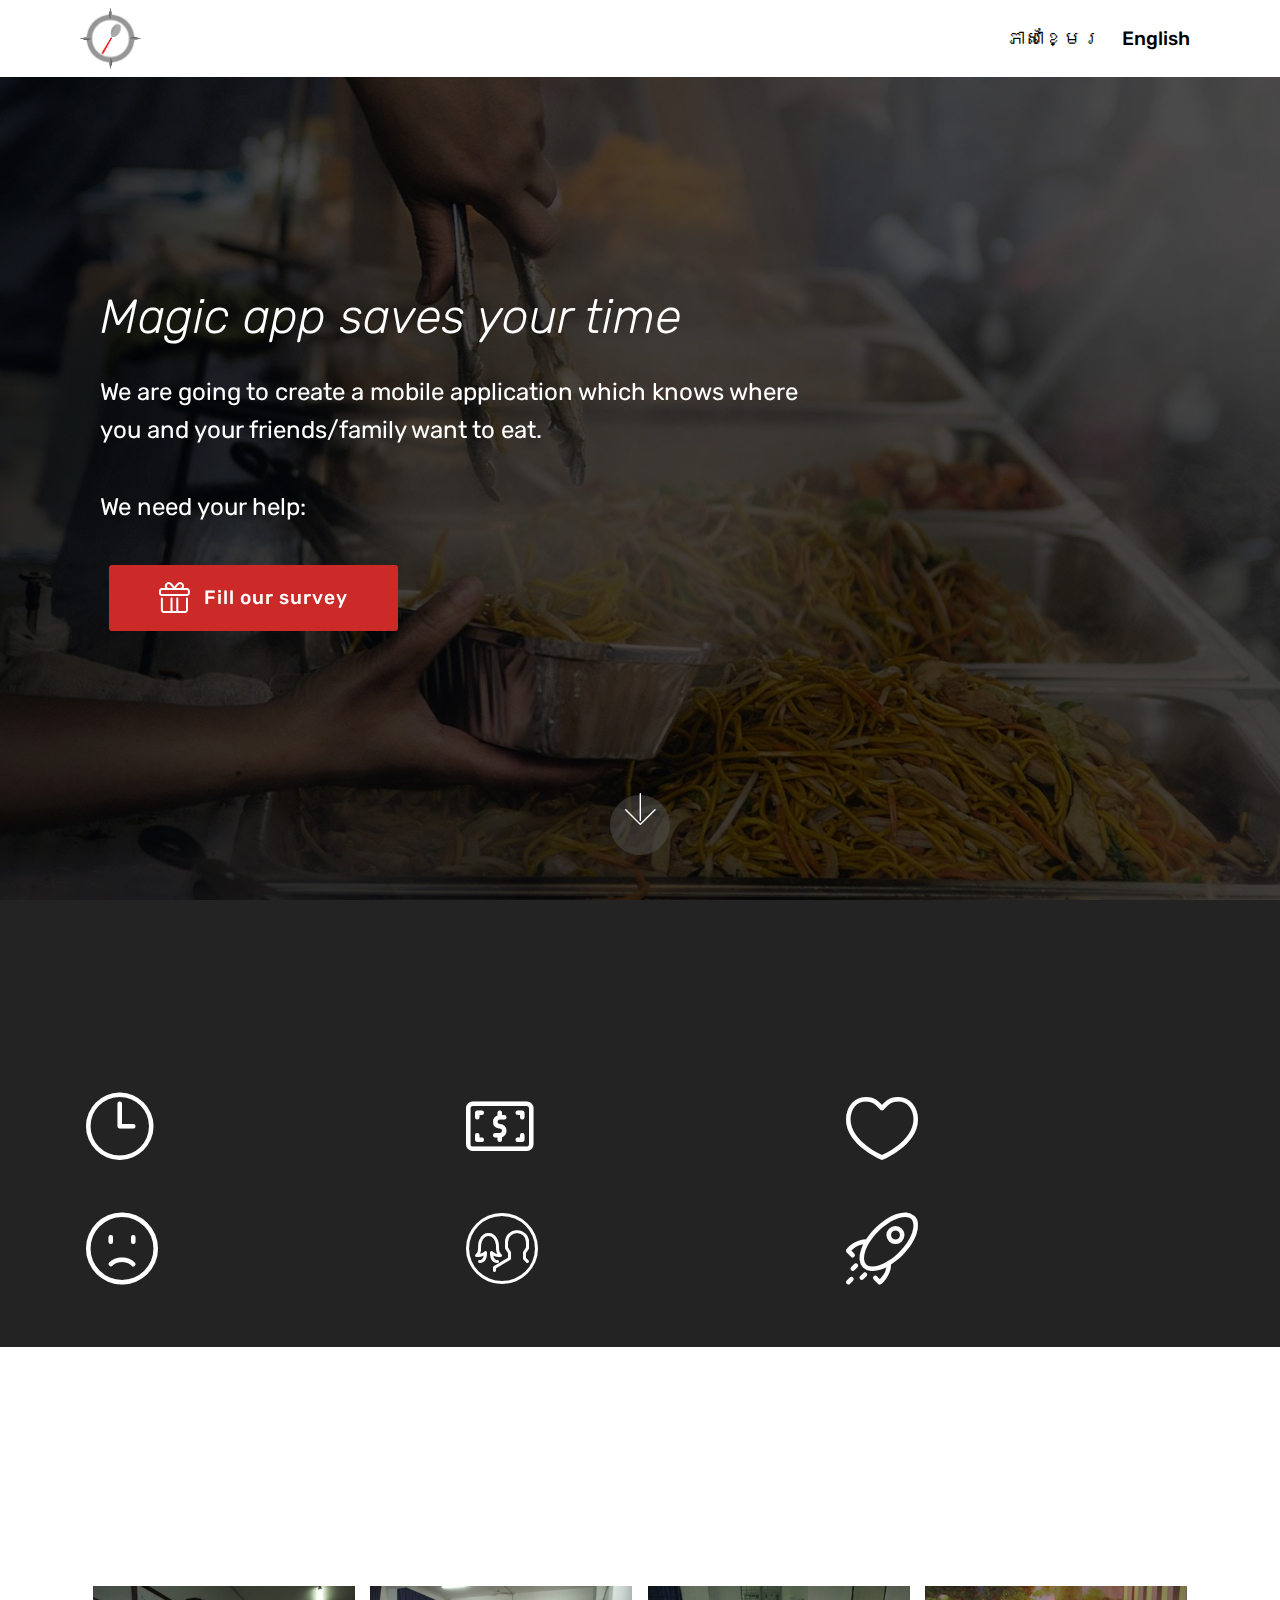
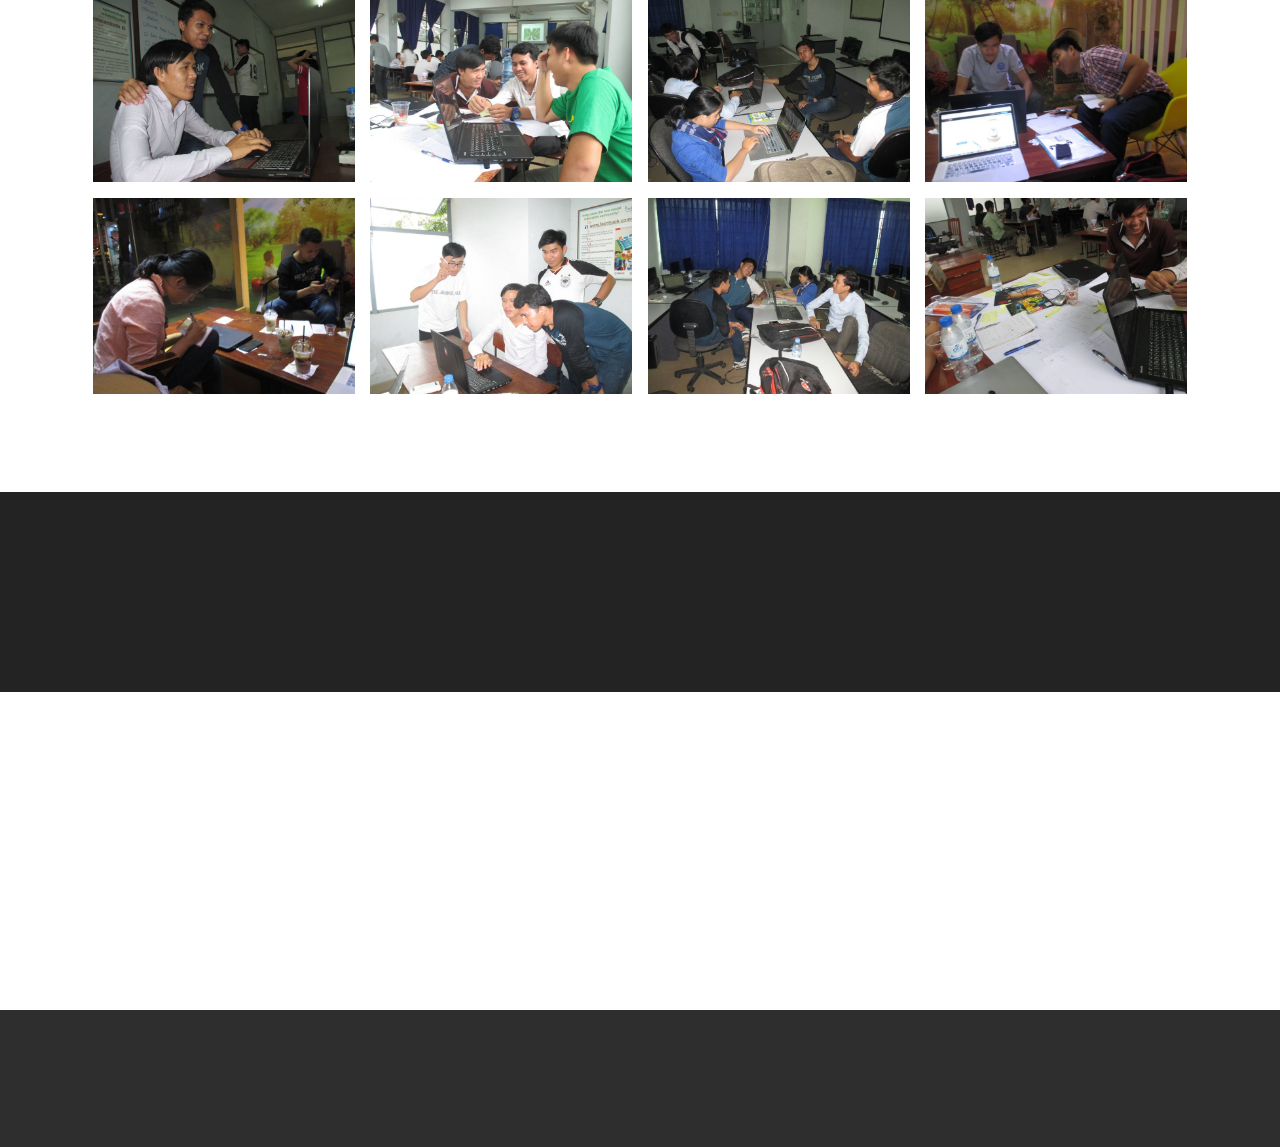
==== indexen.html @ f940e4ff "initial commit" ====
<!DOCTYPE html>
<html>
<head>
  <!-- Site made with Mobirise Website Builder v4.3.2, https://mobirise.com -->
  <meta charset="UTF-8">
  <meta http-equiv="X-UA-Compatible" content="IE=edge">
  <meta name="generator" content="Mobirise v4.3.2, mobirise.com">
  <meta name="viewport" content="width=device-width, initial-scale=1">
  <link rel="shortcut icon" href="assets/images/untitled-100x100.png" type="image/x-icon">
  <meta name="description" content="">
  <title>Food Compass/en</title>
  <link rel="stylesheet" href="assets/web/assets/mobirise-icons-bold/mobirise-icons-bold.css">
  <link rel="stylesheet" href="assets/web/assets/mobirise-icons/mobirise-icons.css">
  <link rel="stylesheet" href="assets/tether/tether.min.css">
  <link rel="stylesheet" href="assets/bootstrap/css/bootstrap.min.css">
  <link rel="stylesheet" href="assets/bootstrap/css/bootstrap-grid.min.css">
  <link rel="stylesheet" href="assets/bootstrap/css/bootstrap-reboot.min.css">
  <link rel="stylesheet" href="assets/dropdown/css/style.css">
  <link rel="stylesheet" href="assets/animate.css/animate.min.css">
  <link rel="stylesheet" href="assets/socicon/css/styles.css">
  <link rel="stylesheet" href="assets/theme/css/style.css">
  <link rel="stylesheet" href="assets/mobirise-gallery/style.css">
  <link rel="stylesheet" href="assets/mobirise/css/mbr-additional.css" type="text/css">
  
  
  
</head>
<body>
<section class="menu cid-qBIYB5HVua" once="menu" id="menu2-s" data-rv-view="930">

    

    <nav class="navbar navbar-expand beta-menu navbar-dropdown align-items-center navbar-toggleable-sm">
        <button class="navbar-toggler navbar-toggler-right" type="button" data-toggle="collapse" data-target="#navbarSupportedContent" aria-controls="navbarSupportedContent" aria-expanded="false" aria-label="Toggle navigation">
            <div class="hamburger">
                <span></span>
                <span></span>
                <span></span>
                <span></span>
            </div>
        </button>
        <div class="menu-logo">
            <div class="navbar-brand">
                <span class="navbar-logo">
                    <a href="https://thyrithsor.github.io/foodcompass">
                        <img src="assets/images/logo-1000x1000.png" alt="Food Compass" title="Food Compass" media-simple="true" style="height: 3.8rem;">
                    </a>
                </span>
                
            </div>
        </div>
        <div class="collapse navbar-collapse" id="navbarSupportedContent">
            <ul class="navbar-nav nav-dropdown nav-right" data-app-modern-menu="true"><li class="nav-item">
                    <a class="nav-link link text-black display-4" href="index.html">ភាសាខ្មែរ</a>
                </li><li class="nav-item"><a class="nav-link link text-black display-4" href="indexen.html">English</a></li></ul>
            
        </div>
    </nav>
</section>

<section class="engine"><a href="https://mobirise.co/a">website builder</a></section><section class="header9 cid-qBHKgTJn7J mbr-fullscreen mbr-parallax-background" id="header9-1" data-rv-view="932">

    

    <div class="mbr-overlay" style="opacity: 0.7; background-color: rgb(0, 0, 0);">
    </div>

    <div class="container">
        <div class="media-container-column mbr-white col-md-8">
            <h1 class="mbr-section-title align-left mbr-bold pb-3 mbr-fonts-style display-1"></h1>
            <h3 class="mbr-section-subtitle align-left mbr-light pb-3 mbr-fonts-style display-2">
                Magic app saves your time</h3>
            <p class="mbr-text align-left pb-3 mbr-fonts-style display-5">We are going to create a mobile application which knows where you and your friends/family want to eat.<br><br>We need your help:</p>
            <div class="mbr-section-btn align-left"><a class="btn btn-md btn-secondary display-4" href="https://mobirise.com"><span class="mbrib-gift mbr-iconfont mbr-iconfont-btn"></span>Fill our survey</a></div>
        </div>
    </div>

    <div class="mbr-arrow hidden-sm-down" aria-hidden="true">
        <a href="#next">
            <i class="mbri-down mbr-iconfont"></i>
        </a>
    </div>
</section>

<section class="mbr-section content4 cid-qBIAZUFEey" id="content4-m" data-rv-view="935">

    

    <div class="container">
        <div class="media-container-row">
            <div class="title col-12 col-md-8">
                <h2 class="align-center pb-3 mbr-fonts-style display-2">
                    Who is it for?</h2>
                <h3 class="mbr-section-subtitle align-center mbr-light mbr-fonts-style display-5"></h3>
                
            </div>
        </div>
    </div>
</section>

<section class="features10 cid-qBIyPiliEr" id="features10-j" data-rv-view="937">

    

    
    <div class="container">
        <div class="row justify-content-center">
            <div class="card p-3 col-12 col-md-6 col-lg-4">
                <div class="media mb-3">
                    <div class="card-img align-self-center d-flex">
                        <span class="mbr-iconfont mbrib-clock" style="color: rgb(255, 255, 255);" media-simple="true"></span>
                    </div>
                    <h4 class="card-title media-body py-3 mbr-fonts-style display-7">Long time decision for eating</h4>
                </div>
                <div class="card-box">
                    
                </div>
            </div>

            <div class="card p-3 col-12 col-md-6 col-lg-4">
                <div class="media mb-3">
                    <div class="card-img align-self-center d-flex">
                        <span class="mbr-iconfont mbrib-cash" style="color: rgb(255, 255, 255);" media-simple="true"></span>
                    </div>
                    <h4 class="card-title media-body py-3 mbr-fonts-style display-7">Limited money for eating</h4>
                </div>
                <div class="card-box">
                    
                </div>
            </div>

            <div class="card p-3 col-12 col-md-6 col-lg-4">
                <div class="media mb-3">
                    <div class="card-img align-self-center d-flex">
                        <span class="mbr-iconfont mbrib-hearth" style="color: rgb(255, 255, 255);" media-simple="true"></span>
                    </div>
                    <h4 class="card-title media-body py-3 mbr-fonts-style display-7">Loves trying new food</h4>
                </div>
                <div class="card-box">
                    
                </div>
            </div>

            
        </div>
    </div>
</section>

<section class="features10 cid-qBIza59cbl" id="features10-l" data-rv-view="940">

    

    
    <div class="container">
        <div class="row justify-content-center">
            <div class="card p-3 col-12 col-md-6 col-lg-4">
                <div class="media mb-3">
                    <div class="card-img align-self-center d-flex">
                        <span class="mbr-iconfont mbrib-sad-face" style="color: rgb(255, 255, 255);" media-simple="true"></span>
                    </div>
                    <h4 class="card-title media-body py-3 mbr-fonts-style display-7">Allergic to some food</h4>
                </div>
                <div class="card-box">
                    
                </div>
            </div>

            <div class="card p-3 col-12 col-md-6 col-lg-4">
                <div class="media mb-3">
                    <div class="card-img align-self-center d-flex">
                        <span class="mbr-iconfont mbri-users" style="color: rgb(255, 255, 255);" media-simple="true"></span>
                    </div>
                    <h4 class="card-title media-body py-3 mbr-fonts-style display-7">
                        Willing to contribute to society</h4>
                </div>
                <div class="card-box">
                    
                </div>
            </div>

            <div class="card p-3 col-12 col-md-6 col-lg-4">
                <div class="media mb-3">
                    <div class="card-img align-self-center d-flex">
                        <span class="mbr-iconfont mbrib-rocket" style="color: rgb(255, 255, 255);" media-simple="true"></span>
                    </div>
                    <h4 class="card-title media-body py-3 mbr-fonts-style display-7">Has more purposes</h4>
                </div>
                <div class="card-box">
                    
                </div>
            </div>

            
        </div>
    </div>
</section>

<section class="mbr-section content4 cid-qBIBSlefHM" id="content4-n" data-rv-view="943">

    

    <div class="container">
        <div class="media-container-row">
            <div class="title col-12 col-md-8">
                <h2 class="align-center pb-3 mbr-fonts-style display-2">
                    Our activities</h2>
                <h3 class="mbr-section-subtitle align-center mbr-light mbr-fonts-style display-5">We are working hard to develop this project.</h3>
                
            </div>
        </div>
    </div>
</section>

<section class="mbr-gallery mbr-slider-carousel cid-qBIjQQuGYw" id="gallery1-3" data-rv-view="945">

    

    <div class="container">
        <div><!-- Filter --><!-- Gallery --><div class="mbr-gallery-row"><div class="mbr-gallery-layout-default"><div><div><div class="mbr-gallery-item mbr-gallery-item--p1" data-video-url="false" data-tags="Awesome"><div href="#lb-gallery1-3" data-slide-to="0" data-toggle="modal"><img src="assets/images/img-2441-2000x1500-800x600.jpg" alt=""><span class="icon-focus"></span></div></div><div class="mbr-gallery-item mbr-gallery-item--p1" data-video-url="false" data-tags="Responsive"><div href="#lb-gallery1-3" data-slide-to="1" data-toggle="modal"><img src="assets/images/img-2468-2000x1500-800x600.jpg" alt=""><span class="icon-focus"></span></div></div><div class="mbr-gallery-item mbr-gallery-item--p1" data-video-url="false" data-tags="Creative"><div href="#lb-gallery1-3" data-slide-to="2" data-toggle="modal"><img src="assets/images/img-2498-2000x1500-800x600.jpg" alt=""><span class="icon-focus"></span></div></div><div class="mbr-gallery-item mbr-gallery-item--p1" data-video-url="false" data-tags="Animated"><div href="#lb-gallery1-3" data-slide-to="3" data-toggle="modal"><img src="assets/images/img-2513-2000x1500-800x600.jpg" alt=""><span class="icon-focus"></span></div></div><div class="mbr-gallery-item mbr-gallery-item--p1" data-video-url="false" data-tags="Awesome"><div href="#lb-gallery1-3" data-slide-to="4" data-toggle="modal"><img src="assets/images/img-2511-2000x1500-800x600.jpg" alt=""><span class="icon-focus"></span></div></div><div class="mbr-gallery-item mbr-gallery-item--p1" data-video-url="false" data-tags="Awesome"><div href="#lb-gallery1-3" data-slide-to="5" data-toggle="modal"><img src="assets/images/img-2449-2000x1500-800x600.jpg" alt=""><span class="icon-focus"></span></div></div><div class="mbr-gallery-item mbr-gallery-item--p1" data-video-url="false" data-tags="Responsive"><div href="#lb-gallery1-3" data-slide-to="6" data-toggle="modal"><img src="assets/images/img-2499-2000x1500-800x600.jpg" alt=""><span class="icon-focus"></span></div></div><div class="mbr-gallery-item mbr-gallery-item--p1" data-video-url="false" data-tags="Animated"><div href="#lb-gallery1-3" data-slide-to="7" data-toggle="modal"><img src="assets/images/img-2470-2000x1500-800x600.jpg" alt=""><span class="icon-focus"></span></div></div></div></div><div class="clearfix"></div></div></div><!-- Lightbox --><div data-app-prevent-settings="" class="mbr-slider modal fade carousel slide" tabindex="-1" data-keyboard="true" data-interval="false" id="lb-gallery1-3"><div class="modal-dialog"><div class="modal-content"><div class="modal-body"><div class="carousel-inner"><div class="carousel-item"><img src="assets/images/img-2441-2000x1500.jpg" alt=""></div><div class="carousel-item"><img src="assets/images/img-2468-2000x1500.jpg" alt=""></div><div class="carousel-item"><img src="assets/images/img-2498-2000x1500.jpg" alt=""></div><div class="carousel-item"><img src="assets/images/img-2513-2000x1500.jpg" alt=""></div><div class="carousel-item"><img src="assets/images/img-2511-2000x1500.jpg" alt=""></div><div class="carousel-item"><img src="assets/images/img-2449-2000x1500.jpg" alt=""></div><div class="carousel-item"><img src="assets/images/img-2499-2000x1500.jpg" alt=""></div><div class="carousel-item active"><img src="assets/images/img-2470-2000x1500.jpg" alt=""></div></div><a class="carousel-control carousel-control-prev" role="button" data-slide="prev" href="#lb-gallery1-3"><span class="mbri-left mbr-iconfont" aria-hidden="true"></span><span class="sr-only">Previous</span></a><a class="carousel-control carousel-control-next" role="button" data-slide="next" href="#lb-gallery1-3"><span class="mbri-right mbr-iconfont" aria-hidden="true"></span><span class="sr-only">Next</span></a><a class="close" href="#" role="button" data-dismiss="modal"><span class="sr-only">Close</span></a></div></div></div></div></div>
    </div>

</section>

<section class="mbr-section content8 cid-qBICW6HotH" id="content8-o" data-rv-view="980">

    

    <div class="container">
        <div class="media-container-row title">
            <div class="col-12 col-md-8">
                <div class="mbr-section-btn align-center"><a class="btn btn-secondary display-4" href="https://mobirise.com"><span class="mbrib-gift mbr-iconfont mbr-iconfont-btn"></span>Fill our survey</a></div>
            </div>
        </div>
    </div>
</section>

<section class="cid-qBIkd5uC1O" id="social-buttons3-5" data-rv-view="981">
    
    

    

    <div class="container">
        <div class="media-container-row">
            <div class="col-md-8 align-center">
                <h2 class="pb-3 mbr-section-title mbr-fonts-style display-2">
                    SHARE THIS PAGE!
                </h2>
                <div>
                    <div class="mbr-social-likes">
                        <span class="btn btn-social socicon-bg-facebook facebook mx-2" title="Share link on Facebook">
                            <i class="socicon socicon-facebook"></i>
                        </span>
                        <span class="btn btn-social twitter socicon-bg-twitter mx-2" title="Share link on Twitter">
                            <i class="socicon socicon-twitter"></i>
                        </span>
                        <span class="btn btn-social plusone socicon-bg-googleplus mx-2" title="Share link on Google+">
                            <i class="socicon socicon-googleplus"></i>
                        </span>
                        
                        
                        <span class="btn btn-social pinterest socicon-bg-pinterest mx-2" title="Share link on Pinterest">
                            <i class="socicon socicon-pinterest"></i>
                        </span>
                        
                    </div>
                </div>
            </div>
        </div>
    </div>
</section>

<section once="" class="cid-qBIDW0Dniy" id="footer6-r" data-rv-view="984">

    

    

    <div class="container">
        <div class="media-container-row align-center mbr-white">
            <div class="col-12">
                <p class="mbr-text mb-0 mbr-fonts-style display-7"><strong>
                    ទំនាក់ទំនងពួកយើង:</strong><br><br><strong>អ៊ីមែល</strong>: mardy.sam.an@gmail.com</p>
            </div>
        </div>
    </div>
</section>


  <script src="assets/web/assets/jquery/jquery.min.js"></script>
  <script src="assets/tether/tether.min.js"></script>
  <script src="assets/popper/popper.min.js"></script>
  <script src="assets/bootstrap/js/bootstrap.min.js"></script>
  <script src="assets/dropdown/js/script.min.js"></script>
  <script src="assets/touch-swipe/jquery.touch-swipe.min.js"></script>
  <script src="assets/viewport-checker/jquery.viewportchecker.js"></script>
  <script src="assets/jarallax/jarallax.min.js"></script>
  <script src="assets/smooth-scroll/smooth-scroll.js"></script>
  <script src="assets/bootstrap-carousel-swipe/bootstrap-carousel-swipe.js"></script>
  <script src="assets/jquery-mb-vimeo_player/jquery.mb.vimeo_player.js"></script>
  <script src="assets/social-likes/social-likes.js"></script>
  <script src="assets/masonry/masonry.pkgd.min.js"></script>
  <script src="assets/imagesloaded/imagesloaded.pkgd.min.js"></script>
  <script src="assets/theme/js/script.js"></script>
  <script src="assets/mobirise-slider-video/script.js"></script>
  <script src="assets/mobirise-gallery/player.min.js"></script>
  <script src="assets/mobirise-gallery/script.js"></script>
  
  
  <input name="animation" type="hidden">
  </body>
</html>
---- assets/web/assets/mobirise-icons-bold/mobirise-icons-bold.css ----
@font-face {
  font-family: 'mobirise-icons-bold';
  src:  url('mobirise-icons-bold.eot?m1l4yr');
  src:  url('mobirise-icons-bold.eot?m1l4yr#iefix') format('embedded-opentype'),
    url('mobirise-icons-bold.ttf?m1l4yr') format('truetype'),
    url('mobirise-icons-bold.woff?m1l4yr') format('woff'),
    url('mobirise-icons-bold.svg?m1l4yr#mobirise-icons-bold') format('svg');
  font-weight: normal;
  font-style: normal;
}

[class^="mbrib-"], [class*="mbrib-"] {
  /* use !important to prevent issues with browser extensions that change fonts */
  font-family: 'mobirise-icons-bold' !important;
  speak: none;
  font-style: normal;
  font-weight: normal;
  font-variant: normal;
  text-transform: none;
  line-height: 1;

  /* Better Font Rendering =========== */
  -webkit-font-smoothing: antialiased;
  -moz-osx-font-smoothing: grayscale;
}

.mbrib-add-submenu:before {
  content: "\e900";
}
.mbrib-alert:before {
  content: "\e901";
}
.mbrib-align-center:before {
  content: "\e902";
}
.mbrib-align-justify:before {
  content: "\e903";
}
.mbrib-align-left:before {
  content: "\e904";
}
.mbrib-align-right:before {
  content: "\e905";
}
.mbrib-android:before {
  content: "\e906";
}
.mbrib-apple:before {
  content: "\e907";
}
.mbrib-arrow-down:before {
  content: "\e908";
}
.mbrib-arrow-next:before {
  content: "\e909";
}
.mbrib-arrow-prev:before {
  content: "\e90a";
}
.mbrib-arrow-up:before {
  content: "\e90b";
}
.mbrib-bold:before {
  content: "\e90c";
}
.mbrib-bookmark:before {
  content: "\e90d";
}
.mbrib-bootstrap:before {
  content: "\e90e";
}
.mbrib-briefcase:before {
  content: "\e90f";
}
.mbrib-browse:before {
  content: "\e910";
}
.mbrib-bulleted-list:before {
  content: "\e911";
}
.mbrib-calendar:before {
  content: "\e912";
}
.mbrib-camera:before {
  content: "\e913";
}
.mbrib-cart-add:before {
  content: "\e914";
}
.mbrib-cart-full:before {
  content: "\e915";
}
.mbrib-cash:before {
  content: "\e916";
}
.mbrib-change-style:before {
  content: "\e917";
}
.mbrib-chat:before {
  content: "\e918";
}
.mbrib-clock:before {
  content: "\e919";
}
.mbrib-close:before {
  content: "\e91a";
}
.mbrib-cloud:before {
  content: "\e91b";
}
.mbrib-code:before {
  content: "\e91c";
}
.mbrib-contact-form:before {
  content: "\e91d";
}
.mbrib-credit-card:before {
  content: "\e91e";
}
.mbrib-cursor-click:before {
  content: "\e91f";
}
.mbrib-cust-feedback:before {
  content: "\e920";
}
.mbrib-database:before {
  content: "\e921";
}
.mbrib-delivery:before {
  content: "\e922";
}
.mbrib-desktop:before {
  content: "\e923";
}
.mbrib-devices:before {
  content: "\e924";
}
.mbrib-down:before {
  content: "\e925";
}
.mbrib-download:before {
  content: "\e926";
}
.mbrib-drag-n-drop:before {
  content: "\e927";
}
.mbrib-drag-n-drop2:before {
  content: "\e928";
}
.mbrib-edit:before {
  content: "\e929";
}
.mbrib-edit2:before {
  content: "\e92a";
}
.mbrib-error:before {
  content: "\e92b";
}
.mbrib-extension:before {
  content: "\e92c";
}
.mbrib-features:before {
  content: "\e92d";
}
.mbrib-file:before {
  content: "\e92e";
}
.mbrib-flag:before {
  content: "\e92f";
}
.mbrib-folder:before {
  content: "\e930";
}
.mbrib-gift:before {
  content: "\e931";
}
.mbrib-github:before {
  content: "\e932";
}
.mbrib-globe-2:before {
  content: "\e933";
}
.mbrib-globe:before {
  content: "\e934";
}
.mbrib-growing-chart:before {
  content: "\e935";
}
.mbrib-hearth:before {
  content: "\e936";
}
.mbrib-help:before {
  content: "\e937";
}
.mbrib-home:before {
  content: "\e938";
}
.mbrib-hot-cup:before {
  content: "\e939";
}
.mbrib-idea:before {
  content: "\e93a";
}
.mbrib-image-gallery:before {
  content: "\e93b";
}
.mbrib-image-slider:before {
  content: "\e93c";
}
.mbrib-info:before {
  content: "\e93d";
}
.mbrib-italic:before {
  content: "\e93e";
}
.mbrib-key:before {
  content: "\e93f";
}
.mbrib-laptop:before {
  content: "\e940";
}
.mbrib-layers:before {
  content: "\e941";
}
.mbrib-left-right:before {
  content: "\e942";
}
.mbrib-left:before {
  content: "\e943";
}
.mbrib-letter:before {
  content: "\e944";
}
.mbrib-like:before {
  content: "\e945";
}
.mbrib-link:before {
  content: "\e946";
}
.mbrib-lock:before {
  content: "\e947";
}
.mbrib-login:before {
  content: "\e948";
}
.mbrib-logout:before {
  content: "\e949";
}
.mbrib-magic-stick:before {
  content: "\e94a";
}
.mbrib-map-pin:before {
  content: "\e94b";
}
.mbrib-menu:before {
  content: "\e94c";
}
.mbrib-mobile:before {
  content: "\e94d";
}
.mbrib-mobile2:before {
  content: "\e94e";
}
.mbrib-mobirise:before {
  content: "\e94f";
}
.mbrib-more-horizontal:before {
  content: "\e950";
}
.mbrib-more-vertical:before {
  content: "\e951";
}
.mbrib-music:before {
  content: "\e952";
}
.mbrib-new-file:before {
  content: "\e953";
}
.mbrib-numbered-list:before {
  content: "\e954";
}
.mbrib-opened-folder:before {
  content: "\e955";
}
.mbrib-pages:before {
  content: "\e956";
}
.mbrib-paper-plane:before {
  content: "\e957";
}
.mbrib-paperclip:before {
  content: "\e958";
}
.mbrib-photo:before {
  content: "\e959";
}
.mbrib-photos:before {
  content: "\e95a";
}
.mbrib-pin:before {
  content: "\e95b";
}
.mbrib-play:before {
  content: "\e95c";
}
.mbrib-plus:before {
  content: "\e95d";
}
.mbrib-preview:before {
  content: "\e95e";
}
.mbrib-print:before {
  content: "\e95f";
}
.mbrib-protect:before {
  content: "\e960";
}
.mbrib-question:before {
  content: "\e961";
}
.mbrib-quote-left:before {
  content: "\e962";
}
.mbrib-quote-right:before {
  content: "\e963";
}
.mbrib-redo:before {
  content: "\e964";
}
.mbrib-refresh:before {
  content: "\e965";
}
.mbrib-responsive:before {
  content: "\e966";
}
.mbrib-right:before {
  content: "\e967";
}
.mbrib-rocket:before {
  content: "\e968";
}
.mbrib-sad-face:before {
  content: "\e969";
}
.mbrib-sale:before {
  content: "\e96a";
}
.mbrib-save:before {
  content: "\e96b";
}
.mbrib-search:before {
  content: "\e96c";
}
.mbrib-setting:before {
  content: "\e96d";
}
.mbrib-setting2:before {
  content: "\e96e";
}
.mbrib-setting3:before {
  content: "\e96f";
}
.mbrib-share:before {
  content: "\e970";
}
.mbrib-shopping-bag:before {
  content: "\e971";
}
.mbrib-shopping-basket:before {
  content: "\e972";
}
.mbrib-shopping-cart:before {
  content: "\e973";
}
.mbrib-sites:before {
  content: "\e974";
}
.mbrib-smile-face:before {
  content: "\e975";
}
.mbrib-speed:before {
  content: "\e976";
}
.mbrib-star:before {
  content: "\e977";
}
.mbrib-success:before {
  content: "\e978";
}
.mbrib-sun:before {
  content: "\e979";
}
.mbrib-sun2:before {
  content: "\e97a";
}
.mbrib-tablet-vertical:before {
  content: "\e97b";
}
.mbrib-tablet:before {
  content: "\e97c";
}
.mbrib-target:before {
  content: "\e97d";
}
.mbrib-timer:before {
  content: "\e97e";
}
.mbrib-to-ftp:before {
  content: "\e97f";
}
.mbrib-to-local-drive:before {
  content: "\e980";
}
.mbrib-touch-swipe:before {
  content: "\e981";
}
.mbrib-touch:before {
  content: "\e982";
}
.mbrib-trash:before {
  content: "\e983";
}
.mbrib-underline:before {
  content: "\e984";
}
.mbrib-undo:before {
  content: "\e985";
}
.mbrib-unlink:before {
  content: "\e986";
}
.mbrib-unlock:before {
  content: "\e987";
}
.mbrib-up-down:before {
  content: "\e988";
}
.mbrib-up:before {
  content: "\e989";
}
.mbrib-update:before {
  content: "\e98a";
}
.mbrib-upload:before {
  content: "\e98b";
}
.mbrib-user:before {
  content: "\e98c";
}
.mbrib-user2:before {
  content: "\e98d";
}
.mbrib-users:before {
  content: "\e98e";
}
.mbrib-video-play:before {
  content: "\e98f";
}
.mbrib-video:before {
  content: "\e990";
}
.mbrib-watch:before {
  content: "\e991";
}
.mbrib-website-theme:before {
  content: "\e992";
}
.mbrib-wifi:before {
  content: "\e993";
}
.mbrib-windows:before {
  content: "\e994";
}
.mbrib-zoom-out:before {
  content: "\e995";
}
---- assets/web/assets/mobirise-icons/mobirise-icons.css ----
@font-face {
  font-family: 'MobiriseIcons';
  src:  url('mobirise-icons.eot?spat4u');
  src:  url('mobirise-icons.eot?spat4u#iefix') format('embedded-opentype'),
    url('mobirise-icons.ttf?spat4u') format('truetype'),
    url('mobirise-icons.woff?spat4u') format('woff'),
    url('mobirise-icons.svg?spat4u#MobiriseIcons') format('svg');
  font-weight: normal;
  font-style: normal;
}

[class^="mbri-"], [class*=" mbri-"] {
  /* use !important to prevent issues with browser extensions that change fonts */
  font-family: MobiriseIcons !important;
  speak: none;
  font-style: normal;
  font-weight: normal;
  font-variant: normal;
  text-transform: none;
  line-height: 1;

  /* Better Font Rendering =========== */
  -webkit-font-smoothing: antialiased;
  -moz-osx-font-smoothing: grayscale;
}

.mbri-add-submenu:before {
  content: "\e900";
}
.mbri-alert:before {
  content: "\e901";
}
.mbri-align-center:before {
  content: "\e902";
}
.mbri-align-justify:before {
  content: "\e903";
}
.mbri-align-left:before {
  content: "\e904";
}
.mbri-align-right:before {
  content: "\e905";
}
.mbri-android:before {
  content: "\e906";
}
.mbri-apple:before {
  content: "\e907";
}
.mbri-arrow-down:before {
  content: "\e908";
}
.mbri-arrow-next:before {
  content: "\e909";
}
.mbri-arrow-prev:before {
  content: "\e90a";
}
.mbri-arrow-up:before {
  content: "\e90b";
}
.mbri-bold:before {
  content: "\e90c";
}
.mbri-bookmark:before {
  content: "\e90d";
}
.mbri-bootstrap:before {
  content: "\e90e";
}
.mbri-briefcase:before {
  content: "\e90f";
}
.mbri-browse:before {
  content: "\e910";
}
.mbri-bulleted-list:before {
  content: "\e911";
}
.mbri-calendar:before {
  content: "\e912";
}
.mbri-camera:before {
  content: "\e913";
}
.mbri-cart-add:before {
  content: "\e914";
}
.mbri-cart-full:before {
  content: "\e915";
}
.mbri-cash:before {
  content: "\e916";
}
.mbri-change-style:before {
  content: "\e917";
}
.mbri-chat:before {
  content: "\e918";
}
.mbri-clock:before {
  content: "\e919";
}
.mbri-close:before {
  content: "\e91a";
}
.mbri-cloud:before {
  content: "\e91b";
}
.mbri-code:before {
  content: "\e91c";
}
.mbri-contact-form:before {
  content: "\e91d";
}
.mbri-credit-card:before {
  content: "\e91e";
}
.mbri-cursor-click:before {
  content: "\e91f";
}
.mbri-cust-feedback:before {
  content: "\e920";
}
.mbri-database:before {
  content: "\e921";
}
.mbri-delivery:before {
  content: "\e922";
}
.mbri-desktop:before {
  content: "\e923";
}
.mbri-devices:before {
  content: "\e924";
}
.mbri-down:before {
  content: "\e925";
}
.mbri-download:before {
  content: "\e989";
}
.mbri-drag-n-drop:before {
  content: "\e927";
}
.mbri-drag-n-drop2:before {
  content: "\e928";
}
.mbri-edit:before {
  content: "\e929";
}
.mbri-edit2:before {
  content: "\e92a";
}
.mbri-error:before {
  content: "\e92b";
}
.mbri-extension:before {
  content: "\e92c";
}
.mbri-features:before {
  content: "\e92d";
}
.mbri-file:before {
  content: "\e92e";
}
.mbri-flag:before {
  content: "\e92f";
}
.mbri-folder:before {
  content: "\e930";
}
.mbri-gift:before {
  content: "\e931";
}
.mbri-github:before {
  content: "\e932";
}
.mbri-globe:before {
  content: "\e933";
}
.mbri-globe-2:before {
  content: "\e934";
}
.mbri-growing-chart:before {
  content: "\e935";
}
.mbri-hearth:before {
  content: "\e936";
}
.mbri-help:before {
  content: "\e937";
}
.mbri-home:before {
  content: "\e938";
}
.mbri-hot-cup:before {
  content: "\e939";
}
.mbri-idea:before {
  content: "\e93a";
}
.mbri-image-gallery:before {
  content: "\e93b";
}
.mbri-image-slider:before {
  content: "\e93c";
}
.mbri-info:before {
  content: "\e93d";
}
.mbri-italic:before {
  content: "\e93e";
}
.mbri-key:before {
  content: "\e93f";
}
.mbri-laptop:before {
  content: "\e940";
}
.mbri-layers:before {
  content: "\e941";
}
.mbri-left-right:before {
  content: "\e942";
}
.mbri-left:before {
  content: "\e943";
}
.mbri-letter:before {
  content: "\e944";
}
.mbri-like:before {
  content: "\e945";
}
.mbri-link:before {
  content: "\e946";
}
.mbri-lock:before {
  content: "\e947";
}
.mbri-login:before {
  content: "\e948";
}
.mbri-logout:before {
  content: "\e949";
}
.mbri-magic-stick:before {
  content: "\e94a";
}
.mbri-map-pin:before {
  content: "\e94b";
}
.mbri-menu:before {
  content: "\e94c";
}
.mbri-mobile:before {
  content: "\e94d";
}
.mbri-mobile2:before {
  content: "\e94e";
}
.mbri-mobirise:before {
  content: "\e94f";
}
.mbri-more-horizontal:before {
  content: "\e950";
}
.mbri-more-vertical:before {
  content: "\e951";
}
.mbri-music:before {
  content: "\e952";
}
.mbri-new-file:before {
  content: "\e953";
}
.mbri-numbered-list:before {
  content: "\e954";
}
.mbri-opened-folder:before {
  content: "\e955";
}
.mbri-pages:before {
  content: "\e956";
}
.mbri-paper-plane:before {
  content: "\e957";
}
.mbri-paperclip:before {
  content: "\e958";
}
.mbri-photo:before {
  content: "\e959";
}
.mbri-photos:before {
  content: "\e95a";
}
.mbri-pin:before {
  content: "\e95b";
}
.mbri-play:before {
  content: "\e95c";
}
.mbri-plus:before {
  content: "\e95d";
}
.mbri-preview:before {
  content: "\e95e";
}
.mbri-print:before {
  content: "\e95f";
}
.mbri-protect:before {
  content: "\e960";
}
.mbri-question:before {
  content: "\e961";
}
.mbri-quote-left:before {
  content: "\e962";
}
.mbri-quote-right:before {
  content: "\e963";
}
.mbri-refresh:before {
  content: "\e964";
}
.mbri-responsive:before {
  content: "\e965";
}
.mbri-right:before {
  content: "\e966";
}
.mbri-rocket:before {
  content: "\e967";
}
.mbri-sad-face:before {
  content: "\e968";
}
.mbri-sale:before {
  content: "\e969";
}
.mbri-save:before {
  content: "\e96a";
}
.mbri-search:before {
  content: "\e96b";
}
.mbri-setting:before {
  content: "\e96c";
}
.mbri-setting2:before {
  content: "\e96d";
}
.mbri-setting3:before {
  content: "\e96e";
}
.mbri-share:before {
  content: "\e96f";
}
.mbri-shopping-bag:before {
  content: "\e970";
}
.mbri-shopping-basket:before {
  content: "\e971";
}
.mbri-shopping-cart:before {
  content: "\e972";
}
.mbri-sites:before {
  content: "\e973";
}
.mbri-smile-face:before {
  content: "\e974";
}
.mbri-speed:before {
  content: "\e975";
}
.mbri-star:before {
  content: "\e976";
}
.mbri-success:before {
  content: "\e977";
}
.mbri-sun:before {
  content: "\e978";
}
.mbri-sun2:before {
  content: "\e979";
}
.mbri-tablet:before {
  content: "\e97a";
}
.mbri-tablet-vertical:before {
  content: "\e97b";
}
.mbri-target:before {
  content: "\e97c";
}
.mbri-timer:before {
  content: "\e97d";
}
.mbri-to-ftp:before {
  content: "\e97e";
}
.mbri-to-local-drive:before {
  content: "\e97f";
}
.mbri-touch-swipe:before {
  content: "\e980";
}
.mbri-touch:before {
  content: "\e981";
}
.mbri-trash:before {
  content: "\e982";
}
.mbri-underline:before {
  content: "\e983";
}
.mbri-unlink:before {
  content: "\e984";
}
.mbri-unlock:before {
  content: "\e985";
}
.mbri-up-down:before {
  content: "\e986";
}
.mbri-up:before {
  content: "\e987";
}
.mbri-update:before {
  content: "\e988";
}
.mbri-upload:before {
 content: "\e926"; 
}
.mbri-user:before {
  content: "\e98a";
}
.mbri-user2:before {
  content: "\e98b";
}
.mbri-users:before {
  content: "\e98c";
}
.mbri-video:before {
  content: "\e98d";
}
.mbri-video-play:before {
  content: "\e98e";
}
.mbri-watch:before {
  content: "\e98f";
}
.mbri-website-theme:before {
  content: "\e990";
}
.mbri-wifi:before {
  content: "\e991";
}
.mbri-windows:before {
  content: "\e992";
}
.mbri-zoom-out:before {
  content: "\e993";
}
.mbri-redo:before {
  content: "\e994";
}
.mbri-undo:before {
  content: "\e995";
}
---- assets/dropdown/css/style.css ----
.navbar-dropdown {
  left: 0;
  padding: 0;
  position: absolute;
  right: 0;
  top: 0;
  transition: all 0.45s ease;
  z-index: 1030;
  background: #282828; }
  .navbar-dropdown .navbar-logo {
    margin-right: 0.8rem;
    transition: margin 0.3s ease-in-out;
    vertical-align: middle; }
    .navbar-dropdown .navbar-logo img {
      height: 3.125rem;
      transition: all 0.3s ease-in-out; }
    .navbar-dropdown .navbar-logo.mbr-iconfont {
      font-size: 3.125rem;
      line-height: 3.125rem; }
  .navbar-dropdown .navbar-caption {
    font-weight: 700;
    white-space: normal;
    vertical-align: -4px;
    line-height: 3.125rem !important; }
    .navbar-dropdown .navbar-caption, .navbar-dropdown .navbar-caption:hover {
      color: inherit;
      text-decoration: none; }
  .navbar-dropdown .mbr-iconfont + .navbar-caption {
    vertical-align: -1px; }
  .navbar-dropdown.navbar-fixed-top {
    position: fixed; }
  .navbar-dropdown .navbar-brand span {
    vertical-align: -4px; }
  .navbar-dropdown.bg-color.transparent {
    background: none; }
  .navbar-dropdown.navbar-short .navbar-brand {
    padding: 0.625rem 0; }
    .navbar-dropdown.navbar-short .navbar-brand span {
      vertical-align: -1px; }
  .navbar-dropdown.navbar-short .navbar-caption {
    line-height: 2.375rem !important;
    vertical-align: -2px; }
  .navbar-dropdown.navbar-short .navbar-logo {
    margin-right: 0.5rem; }
    .navbar-dropdown.navbar-short .navbar-logo img {
      height: 2.375rem; }
    .navbar-dropdown.navbar-short .navbar-logo.mbr-iconfont {
      font-size: 2.375rem;
      line-height: 2.375rem; }
  .navbar-dropdown.navbar-short .mbr-table-cell {
    height: 3.625rem; }
  .navbar-dropdown .navbar-close {
    left: 0.6875rem;
    position: fixed;
    top: 0.75rem;
    z-index: 1000; }
  .navbar-dropdown .hamburger-icon {
    content: "";
    display: inline-block;
    vertical-align: middle;
    width: 16px;
    -webkit-box-shadow: 0 -6px 0 1px #282828,0 0 0 1px #282828,0 6px 0 1px #282828;
    -moz-box-shadow: 0 -6px 0 1px #282828,0 0 0 1px #282828,0 6px 0 1px #282828;
    box-shadow: 0 -6px 0 1px #282828,0 0 0 1px #282828,0 6px 0 1px #282828; }

.dropdown-menu .dropdown-toggle[data-toggle="dropdown-submenu"]::after {
  border-bottom: 0.35em solid transparent;
  border-left: 0.35em solid;
  border-right: 0;
  border-top: 0.35em solid transparent;
  margin-left: 0.3rem; }

.dropdown-menu .dropdown-item:focus {
  outline: 0; }

.nav-dropdown {
  font-size: 0.75rem;
  font-weight: 500;
  height: auto !important; }
  .nav-dropdown .nav-btn {
    padding-left: 1rem; }
  .nav-dropdown .link {
    margin: .667em 1.667em;
    font-weight: 500;
    padding: 0;
    transition: color .2s ease-in-out; }
    .nav-dropdown .link.dropdown-toggle {
      margin-right: 2.583em; }
      .nav-dropdown .link.dropdown-toggle::after {
        margin-left: .25rem;
        border-top: 0.35em solid;
        border-right: 0.35em solid transparent;
        border-left: 0.35em solid transparent;
        border-bottom: 0; }
      .nav-dropdown .link.dropdown-toggle[aria-expanded="true"] {
        margin: 0;
        padding: 0.667em 3.263em  0.667em 1.667em; }
  .nav-dropdown .link::after,
  .nav-dropdown .dropdown-item::after {
    color: inherit; }
  .nav-dropdown .btn {
    font-size: 0.75rem;
    font-weight: 700;
    letter-spacing: 0;
    margin-bottom: 0;
    padding-left: 1.25rem;
    padding-right: 1.25rem; }
  .nav-dropdown .dropdown-menu {
    border-radius: 0;
    border: 0;
    left: 0;
    margin: 0;
    padding-bottom: 1.25rem;
    padding-top: 1.25rem;
    position: relative; }
  .nav-dropdown .dropdown-submenu {
    margin-left: 0.125rem;
    top: 0; }
  .nav-dropdown .dropdown-item {
    font-weight: 500;
    line-height: 2;
    padding: 0.3846em 4.615em 0.3846em 1.5385em;
    position: relative;
    transition: color .2s ease-in-out, background-color .2s ease-in-out; }
    .nav-dropdown .dropdown-item::after {
      margin-top: -0.3077em;
      position: absolute;
      right: 1.1538em;
      top: 50%; }
    .nav-dropdown .dropdown-item:focus, .nav-dropdown .dropdown-item:hover {
      background: none; }

@media (max-width: 767px) {
  .nav-dropdown.navbar-toggleable-sm {
    bottom: 0;
    display: none;
    left: 0;
    overflow-x: hidden;
    position: fixed;
    top: 0;
    transform: translateX(-100%);
    -ms-transform: translateX(-100%);
    -webkit-transform: translateX(-100%);
    width: 18.75rem;
    z-index: 999; } }
.nav-dropdown.navbar-toggleable-xl {
  bottom: 0;
  display: none;
  left: 0;
  overflow-x: hidden;
  position: fixed;
  top: 0;
  transform: translateX(-100%);
  -ms-transform: translateX(-100%);
  -webkit-transform: translateX(-100%);
  width: 18.75rem;
  z-index: 999; }

.nav-dropdown-sm {
  display: block !important;
  overflow-x: hidden;
  overflow: auto;
  padding-top: 3.875rem; }
  .nav-dropdown-sm::after {
    content: "";
    display: block;
    height: 3rem;
    width: 100%; }
  .nav-dropdown-sm.collapse.in ~ .navbar-close {
    display: block !important; }
  .nav-dropdown-sm.collapsing, .nav-dropdown-sm.collapse.in {
    transform: translateX(0);
    -ms-transform: translateX(0);
    -webkit-transform: translateX(0);
    transition: all 0.25s ease-out;
    -webkit-transition: all 0.25s ease-out;
    background: #282828; }
  .nav-dropdown-sm.collapsing[aria-expanded="false"] {
    transform: translateX(-100%);
    -ms-transform: translateX(-100%);
    -webkit-transform: translateX(-100%); }
  .nav-dropdown-sm .nav-item {
    display: block;
    margin-left: 0 !important;
    padding-left: 0; }
  .nav-dropdown-sm .link,
  .nav-dropdown-sm .dropdown-item {
    border-top: 1px dotted rgba(255, 255, 255, 0.1);
    font-size: 0.8125rem;
    line-height: 1.6;
    margin: 0 !important;
    padding: 0.875rem 2.4rem 0.875rem 1.5625rem !important;
    position: relative;
    white-space: normal; }
    .nav-dropdown-sm .link:focus, .nav-dropdown-sm .link:hover,
    .nav-dropdown-sm .dropdown-item:focus,
    .nav-dropdown-sm .dropdown-item:hover {
      background: rgba(0, 0, 0, 0.2) !important;
      color: #c0a375; }
  .nav-dropdown-sm .nav-btn {
    position: relative;
    padding: 1.5625rem 1.5625rem 0 1.5625rem; }
    .nav-dropdown-sm .nav-btn::before {
      border-top: 1px dotted rgba(255, 255, 255, 0.1);
      content: "";
      left: 0;
      position: absolute;
      top: 0;
      width: 100%; }
    .nav-dropdown-sm .nav-btn + .nav-btn {
      padding-top: 0.625rem; }
      .nav-dropdown-sm .nav-btn + .nav-btn::before {
        display: none; }
  .nav-dropdown-sm .btn {
    padding: 0.625rem 0; }
  .nav-dropdown-sm .dropdown-toggle[data-toggle="dropdown-submenu"]::after {
    margin-left: .25rem;
    border-top: 0.35em solid;
    border-right: 0.35em solid transparent;
    border-left: 0.35em solid transparent;
    border-bottom: 0; }
  .nav-dropdown-sm .dropdown-toggle[data-toggle="dropdown-submenu"][aria-expanded="true"]::after {
    border-top: 0;
    border-right: 0.35em solid transparent;
    border-left: 0.35em solid transparent;
    border-bottom: 0.35em solid; }
  .nav-dropdown-sm .dropdown-menu {
    margin: 0;
    padding: 0;
    position: relative;
    top: 0;
    left: 0;
    width: 100%;
    border: 0;
    float: none;
    border-radius: 0;
    background: none; }
  .nav-dropdown-sm .dropdown-submenu {
    left: 100%;
    margin-left: 0.125rem;
    margin-top: -1.25rem;
    top: 0; }

.navbar-toggleable-sm .nav-dropdown .dropdown-menu {
  position: absolute; }

.navbar-toggleable-sm .nav-dropdown .dropdown-submenu {
  left: 100%;
  margin-left: 0.125rem;
  margin-top: -1.25rem;
  top: 0; }

.navbar-toggleable-sm.opened .nav-dropdown .dropdown-menu {
  position: relative; }

.navbar-toggleable-sm.opened .nav-dropdown .dropdown-submenu {
  left: 0;
  margin-left: 00rem;
  margin-top: 0rem;
  top: 0; }

.is-builder .nav-dropdown.collapsing {
  transition: none !important; }

/*# sourceMappingURL=style.css.map */
---- assets/socicon/css/styles.css ----
@charset "UTF-8";

@font-face {
  font-family: "socicon";
  src:url("../fonts/socicon.eot");
  src:url("../fonts/socicon.eot?#iefix") format("embedded-opentype"),
    url("../fonts/socicon.woff") format("woff"),
    url("../fonts/socicon.ttf") format("truetype"),
    url("../fonts/socicon.svg#socicon") format("svg");
  font-weight: normal;
  font-style: normal;

}

[data-icon]:before {
  font-family: "socicon" !important;
  content: attr(data-icon);
  font-style: normal !important;
  font-weight: normal !important;
  font-variant: normal !important;
  text-transform: none !important;
  speak: none;
  line-height: 1;
  -webkit-font-smoothing: antialiased;
  -moz-osx-font-smoothing: grayscale;
}

[class^="socicon-"]:before,
[class*=" socicon-"]:before {
  font-family: "socicon" !important;
  font-style: normal !important;
  font-weight: normal !important;
  font-variant: normal !important;
  text-transform: none !important;
  speak: none;
  line-height: 1;
  -webkit-font-smoothing: antialiased;
  -moz-osx-font-smoothing: grayscale;
}

.socicon-modelmayhem:before {
  content: "\e000";
}
.socicon-mixcloud:before {
  content: "\e001";
}
.socicon-drupal:before {
  content: "\e002";
}
.socicon-swarm:before {
  content: "\e003";
}
.socicon-istock:before {
  content: "\e004";
}
.socicon-yammer:before {
  content: "\e005";
}
.socicon-ello:before {
  content: "\e006";
}
.socicon-stackoverflow:before {
  content: "\e007";
}
.socicon-persona:before {
  content: "\e008";
}
.socicon-triplej:before {
  content: "\e009";
}
.socicon-houzz:before {
  content: "\e00a";
}
.socicon-rss:before {
  content: "\e00b";
}
.socicon-paypal:before {
  content: "\e00c";
}
.socicon-odnoklassniki:before {
  content: "\e00d";
}
.socicon-airbnb:before {
  content: "\e00e";
}
.socicon-periscope:before {
  content: "\e00f";
}
.socicon-outlook:before {
  content: "\e010";
}
.socicon-coderwall:before {
  content: "\e011";
}
.socicon-tripadvisor:before {
  content: "\e012";
}
.socicon-appnet:before {
  content: "\e013";
}
.socicon-goodreads:before {
  content: "\e014";
}
.socicon-tripit:before {
  content: "\e015";
}
.socicon-lanyrd:before {
  content: "\e016";
}
.socicon-slideshare:before {
  content: "\e017";
}
.socicon-buffer:before {
  content: "\e018";
}
.socicon-disqus:before {
  content: "\e019";
}
.socicon-vkontakte:before {
  content: "\e01a";
}
.socicon-whatsapp:before {
  content: "\e01b";
}
.socicon-patreon:before {
  content: "\e01c";
}
.socicon-storehouse:before {
  content: "\e01d";
}
.socicon-pocket:before {
  content: "\e01e";
}
.socicon-mail:before {
  content: "\e01f";
}
.socicon-blogger:before {
  content: "\e020";
}
.socicon-technorati:before {
  content: "\e021";
}
.socicon-reddit:before {
  content: "\e022";
}
.socicon-dribbble:before {
  content: "\e023";
}
.socicon-stumbleupon:before {
  content: "\e024";
}
.socicon-digg:before {
  content: "\e025";
}
.socicon-envato:before {
  content: "\e026";
}
.socicon-behance:before {
  content: "\e027";
}
.socicon-delicious:before {
  content: "\e028";
}
.socicon-deviantart:before {
  content: "\e029";
}
.socicon-forrst:before {
  content: "\e02a";
}
.socicon-play:before {
  content: "\e02b";
}
.socicon-zerply:before {
  content: "\e02c";
}
.socicon-wikipedia:before {
  content: "\e02d";
}
.socicon-apple:before {
  content: "\e02e";
}
.socicon-flattr:before {
  content: "\e02f";
}
.socicon-github:before {
  content: "\e030";
}
.socicon-renren:before {
  content: "\e031";
}
.socicon-friendfeed:before {
  content: "\e032";
}
.socicon-newsvine:before {
  content: "\e033";
}
.socicon-identica:before {
  content: "\e034";
}
.socicon-bebo:before {
  content: "\e035";
}
.socicon-zynga:before {
  content: "\e036";
}
.socicon-steam:before {
  content: "\e037";
}
.socicon-xbox:before {
  content: "\e038";
}
.socicon-windows:before {
  content: "\e039";
}
.socicon-qq:before {
  content: "\e03a";
}
.socicon-douban:before {
  content: "\e03b";
}
.socicon-meetup:before {
  content: "\e03c";
}
.socicon-playstation:before {
  content: "\e03d";
}
.socicon-android:before {
  content: "\e03e";
}
.socicon-snapchat:before {
  content: "\e03f";
}
.socicon-twitter:before {
  content: "\e040";
}
.socicon-facebook:before {
  content: "\e041";
}
.socicon-googleplus:before {
  content: "\e042";
}
.socicon-pinterest:before {
  content: "\e043";
}
.socicon-foursquare:before {
  content: "\e044";
}
.socicon-yahoo:before {
  content: "\e045";
}
.socicon-skype:before {
  content: "\e046";
}
.socicon-yelp:before {
  content: "\e047";
}
.socicon-feedburner:before {
  content: "\e048";
}
.socicon-linkedin:before {
  content: "\e049";
}
.socicon-viadeo:before {
  content: "\e04a";
}
.socicon-xing:before {
  content: "\e04b";
}
.socicon-myspace:before {
  content: "\e04c";
}
.socicon-soundcloud:before {
  content: "\e04d";
}
.socicon-spotify:before {
  content: "\e04e";
}
.socicon-grooveshark:before {
  content: "\e04f";
}
.socicon-lastfm:before {
  content: "\e050";
}
.socicon-youtube:before {
  content: "\e051";
}
.socicon-vimeo:before {
  content: "\e052";
}
.socicon-dailymotion:before {
  content: "\e053";
}
.socicon-vine:before {
  content: "\e054";
}
.socicon-flickr:before {
  content: "\e055";
}
.socicon-500px:before {
  content: "\e056";
}
.socicon-wordpress:before {
  content: "\e058";
}
.socicon-tumblr:before {
  content: "\e059";
}
.socicon-twitch:before {
  content: "\e05a";
}
.socicon-8tracks:before {
  content: "\e05b";
}
.socicon-amazon:before {
  content: "\e05c";
}
.socicon-icq:before {
  content: "\e05d";
}
.socicon-smugmug:before {
  content: "\e05e";
}
.socicon-ravelry:before {
  content: "\e05f";
}
.socicon-weibo:before {
  content: "\e060";
}
.socicon-baidu:before {
  content: "\e061";
}
.socicon-angellist:before {
  content: "\e062";
}
.socicon-ebay:before {
  content: "\e063";
}
.socicon-imdb:before {
  content: "\e064";
}
.socicon-stayfriends:before {
  content: "\e065";
}
.socicon-residentadvisor:before {
  content: "\e066";
}
.socicon-google:before {
  content: "\e067";
}
.socicon-yandex:before {
  content: "\e068";
}
.socicon-sharethis:before {
  content: "\e069";
}
.socicon-bandcamp:before {
  content: "\e06a";
}
.socicon-itunes:before {
  content: "\e06b";
}
.socicon-deezer:before {
  content: "\e06c";
}
.socicon-telegram:before {
  content: "\e06e";
}
.socicon-openid:before {
  content: "\e06f";
}
.socicon-amplement:before {
  content: "\e070";
}
.socicon-viber:before {
  content: "\e071";
}
.socicon-zomato:before {
  content: "\e072";
}
.socicon-draugiem:before {
  content: "\e074";
}
.socicon-endomodo:before {
  content: "\e075";
}
.socicon-filmweb:before {
  content: "\e076";
}
.socicon-stackexchange:before {
  content: "\e077";
}
.socicon-wykop:before {
  content: "\e078";
}
.socicon-teamspeak:before {
  content: "\e079";
}
.socicon-teamviewer:before {
  content: "\e07a";
}
.socicon-ventrilo:before {
  content: "\e07b";
}
.socicon-younow:before {
  content: "\e07c";
}
.socicon-raidcall:before {
  content: "\e07d";
}
.socicon-mumble:before {
  content: "\e07e";
}
.socicon-medium:before {
  content: "\e06d";
}
.socicon-bebee:before {
  content: "\e07f";
}
.socicon-hitbox:before {
  content: "\e080";
}
.socicon-reverbnation:before {
  content: "\e081";
}
.socicon-formulr:before {
  content: "\e082";
}
.socicon-instagram:before {
  content: "\e057";
}
.socicon-battlenet:before {
  content: "\e083";
}
.socicon-chrome:before {
  content: "\e084";
}
.socicon-discord:before {
  content: "\e086";
}
.socicon-issuu:before {
  content: "\e087";
}
.socicon-macos:before {
  content: "\e088";
}
.socicon-firefox:before {
  content: "\e089";
}
.socicon-opera:before {
  content: "\e08d";
}
.socicon-keybase:before {
  content: "\e090";
}
.socicon-alliance:before {
  content: "\e091";
}
.socicon-livejournal:before {
  content: "\e092";
}
.socicon-googlephotos:before {
  content: "\e093";
}
.socicon-horde:before {
  content: "\e094";
}
.socicon-etsy:before {
  content: "\e095";
}
.socicon-zapier:before {
  content: "\e096";
}
.socicon-google-scholar:before {
  content: "\e097";
}
.socicon-researchgate:before {
  content: "\e098";
}
.socicon-wechat:before {
  content: "\e099";
}
.socicon-strava:before {
  content: "\e09a";
}
.socicon-line:before {
  content: "\e09b";
}
.socicon-lyft:before {
  content: "\e09c";
}
.socicon-uber:before {
  content: "\e09d";
}
.socicon-songkick:before {
  content: "\e09e";
}
.socicon-viewbug:before {
  content: "\e09f";
}
.socicon-googlegroups:before {
  content: "\e0a0";
}
.socicon-quora:before {
  content: "\e073";
}
.socicon-diablo:before {
  content: "\e085";
}
.socicon-blizzard:before {
  content: "\e0a1";
}
.socicon-hearthstone:before {
  content: "\e08b";
}
.socicon-heroes:before {
  content: "\e08a";
}
.socicon-overwatch:before {
  content: "\e08c";
}
.socicon-warcraft:before {
  content: "\e08e";
}
.socicon-starcraft:before {
  content: "\e08f";
}
.socicon-beam:before {
  content: "\e0a2";
}
.socicon-curse:before {
  content: "\e0a3";
}
.socicon-player:before {
  content: "\e0a4";
}
.socicon-streamjar:before {
  content: "\e0a5";
}
.socicon-nintendo:before {
  content: "\e0a6";
}
.socicon-hellocoton:before {
  content: "\e0a7";
}
---- assets/theme/css/style.css ----
/*!
 * Mobirise v4 theme (https://mobirise.com/)
 * Copyright 2017 Mobirise
 */
section {
  background-color: #eeeeee; }

section,
.container,
.container-fluid {
  position: relative;
  word-wrap: break-word; }

a.mbr-iconfont:hover {
  text-decoration: none; }

.article .lead p, .article .lead ul, .article .lead ol, .article .lead pre, .article .lead blockquote {
  margin-bottom: 0; }

a {
  font-style: normal;
  font-weight: 400;
  cursor: pointer; }
  a, a:hover {
    text-decoration: none; }

figure {
  margin-bottom: 0; }

body {
  color: #232323; }

h1, h2, h3, h4, h5, h6,
.h1, .h2, .h3, .h4, .h5, .h6,
.display-1, .display-2, .display-3, .display-4 {
  line-height: 1;
  word-break: break-word;
  word-wrap: break-word; }

b, strong {
  font-weight: bold; }

blockquote {
  padding: 10px 0 10px 20px;
  position: relative;
  border-left: 2px solid;
  border-color: #ff3366; }

input:-webkit-autofill, input:-webkit-autofill:hover, input:-webkit-autofill:focus, input:-webkit-autofill:active {
  transition-delay: 9999s;
  transition-property: background-color, color; }

textarea[type="hidden"] {
  display: none; }

body {
  position: relative; }

section {
  background-position: 50% 50%;
  background-repeat: no-repeat;
  background-size: cover; }
  section .mbr-background-video,
  section .mbr-background-video-preview {
    position: absolute;
    bottom: 0;
    left: 0;
    right: 0;
    top: 0; }

.hidden {
  visibility: hidden; }

.mbr-z-index20 {
  z-index: 20; }

/*! Base colors */
.mbr-white {
  color: #ffffff; }

.mbr-black {
  color: #000000; }

.mbr-bg-white {
  background-color: #ffffff; }

.mbr-bg-black {
  background-color: #000000; }

/*! Text-aligns */
.align-left {
  text-align: left; }

.align-center {
  text-align: center; }

.align-right {
  text-align: right; }

@media (max-width: 767px) {
  .align-left, .align-center, .align-right, .mbr-section-btn, .mbr-section-title {
    text-align: center; } }
/*! Font-weight  */
.mbr-light {
  font-weight: 300; }

.mbr-regular {
  font-weight: 400; }

.mbr-semibold {
  font-weight: 500; }

.mbr-bold {
  font-weight: 700; }

/*! Media  */
.media-size-item {
  -webkit-flex: 1 1 auto;
  -moz-flex: 1 1 auto;
  -ms-flex: 1 1 auto;
  -o-flex: 1 1 auto;
  flex: 1 1 auto; }

.media-content {
  -webkit-flex-basis: 100%;
  flex-basis: 100%; }

.media-container-row {
  display: -ms-flexbox;
  display: -webkit-flex;
  display: flex;
  -webkit-flex-direction: row;
  -ms-flex-direction: row;
  flex-direction: row;
  -webkit-flex-wrap: wrap;
  -ms-flex-wrap: wrap;
  flex-wrap: wrap;
  -webkit-justify-content: center;
  -ms-flex-pack: center;
  justify-content: center;
  -webkit-align-content: center;
  -ms-flex-line-pack: center;
  align-content: center;
  -webkit-align-items: start;
  -ms-flex-align: start;
  align-items: start; }
  .media-container-row .media-size-item {
    width: 400px; }

.media-container-column {
  display: -ms-flexbox;
  display: -webkit-flex;
  display: flex;
  -webkit-flex-direction: column;
  -ms-flex-direction: column;
  flex-direction: column;
  -webkit-flex-wrap: wrap;
  -ms-flex-wrap: wrap;
  flex-wrap: wrap;
  -webkit-justify-content: center;
  -ms-flex-pack: center;
  justify-content: center;
  -webkit-align-content: center;
  -ms-flex-line-pack: center;
  align-content: center;
  -webkit-align-items: stretch;
  -ms-flex-align: stretch;
  align-items: stretch; }
  .media-container-column > * {
    width: 100%; }

@media (min-width: 992px) {
  .media-container-row {
    -webkit-flex-wrap: nowrap;
    -ms-flex-wrap: nowrap;
    flex-wrap: nowrap; } }
figure {
  overflow: hidden; }

figure[mbr-media-size] {
  transition: width 0.1s; }

.mbr-figure img, .mbr-figure iframe {
  display: block;
  width: 100%; }

.card {
  background-color: transparent;
  border: none; }

.card-img {
  text-align: center;
  flex-shrink: 0; }

.media {
  max-width: 100%;
  margin: 0 auto; }

.mbr-figure {
  -ms-flex-item-align: center;
  -ms-grid-row-align: center;
  -webkit-align-self: center;
  align-self: center; }

.media-container > div {
  max-width: 100%; }

.mbr-figure img, .card-img img {
  width: 100%; }

@media (max-width: 991px) {
  .media-size-item {
    width: auto !important; }

  .media {
    width: auto; }

  .mbr-figure {
    width: 100% !important; } }
/*! Buttons */
.mbr-section-btn {
  margin-left: -.25rem;
  margin-right: -.25rem;
  font-size: 0; }

nav .mbr-section-btn {
  margin-left: 0rem;
  margin-right: 0rem; }

/*! Btn icon margin */
.btn .mbr-iconfont, .btn.btn-sm .mbr-iconfont {
  cursor: pointer;
  margin-right: 0.5rem; }

.btn.btn-md .mbr-iconfont, .btn.btn-md .mbr-iconfont {
  margin-right: 0.8rem; }

.mbr-regular {
  font-weight: 400; }

.mbr-semibold {
  font-weight: 500; }

.mbr-bold {
  font-weight: 700; }

[type="submit"] {
  -webkit-appearance: none; }

/*! Full-screen */
.mbr-fullscreen .mbr-overlay {
  min-height: 100vh; }

.mbr-fullscreen {
  display: flex;
  display: -webkit-flex;
  display: -moz-flex;
  display: -ms-flex;
  display: -o-flex;
  align-items: center;
  -webkit-align-items: center;
  min-height: 100vh;
  padding-top: 3rem;
  padding-bottom: 3rem; }

/*! Map */
.map {
  height: 25rem;
  position: relative; }
  .map iframe {
    width: 100%;
    height: 100%; }

/* Form */
.form-asterisk {
  font-family: initial;
  position: absolute;
  top: -2px;
  font-weight: normal; }

/*! Scroll to top arrow */
.mbr-arrow-up {
  bottom: 25px;
  right: 90px;
  position: fixed;
  text-align: right;
  z-index: 5000;
  color: #ffffff;
  font-size: 32px;
  transform: rotate(180deg);
  -webkit-transform: rotate(180deg); }

.mbr-arrow-up a {
  background: rgba(0, 0, 0, 0.2);
  border-radius: 3px;
  color: #fff;
  display: inline-block;
  height: 60px;
  width: 60px;
  outline-style: none !important;
  position: relative;
  text-decoration: none;
  transition: all .3s ease-in-out;
  cursor: pointer;
  text-align: center; }
  .mbr-arrow-up a:hover {
    background-color: rgba(0, 0, 0, 0.4); }
  .mbr-arrow-up a i {
    line-height: 60px; }

.mbr-arrow-up-icon {
  display: block;
  color: #fff; }

.mbr-arrow-up-icon::before {
  content: "\203a";
  display: inline-block;
  font-family: serif;
  font-size: 32px;
  line-height: 1;
  font-style: normal;
  position: relative;
  top: 6px;
  left: -4px;
  -webkit-transform: rotate(-90deg);
  transform: rotate(-90deg); }

/*! Arrow Down */
.mbr-arrow {
  position: absolute;
  bottom: 45px;
  left: 50%;
  width: 60px;
  height: 60px;
  cursor: pointer;
  background-color: rgba(80, 80, 80, 0.5);
  border-radius: 50%;
  -webkit-transform: translateX(-50%);
  transform: translateX(-50%); }
  .mbr-arrow > a {
    display: inline-block;
    text-decoration: none;
    outline-style: none;
    -webkit-animation: arrowdown 1.7s ease-in-out infinite;
    animation: arrowdown 1.7s ease-in-out infinite; }
    .mbr-arrow > a > i {
      position: absolute;
      top: -2px;
      left: 15px;
      font-size: 2rem; }

@keyframes arrowdown {
  0% {
    transform: translateY(0px);
    -webkit-transform: translateY(0px); }
  50% {
    transform: translateY(-5px);
    -webkit-transform: translateY(-5px); }
  100% {
    transform: translateY(0px);
    -webkit-transform: translateY(0px); } }
@-webkit-keyframes arrowdown {
  0% {
    transform: translateY(0px);
    -webkit-transform: translateY(0px); }
  50% {
    transform: translateY(-5px);
    -webkit-transform: translateY(-5px); }
  100% {
    transform: translateY(0px);
    -webkit-transform: translateY(0px); } }
@media (max-width: 500px) {
  .mbr-arrow-up {
    left: 50%;
    right: auto;
    transform: translateX(-50%) rotate(180deg);
    -webkit-transform: translateX(-50%) rotate(180deg); } }
/*Gradients animation*/
@keyframes gradient-animation {
  from {
    background-position: 0% 100%;
    animation-timing-function: ease-in-out; }
  to {
    background-position: 100% 0%;
    animation-timing-function: ease-in-out; } }
@-webkit-keyframes gradient-animation {
  from {
    background-position: 0% 100%;
    animation-timing-function: ease-in-out; }
  to {
    background-position: 100% 0%;
    animation-timing-function: ease-in-out; } }
.bg-gradient {
  background-size: 200% 200%;
  animation: gradient-animation 5s infinite alternate;
  -webkit-animation: gradient-animation 5s infinite alternate; }

.menu .navbar-brand {
  display: -webkit-flex; }
  .menu .navbar-brand span {
    display: flex;
    display: -webkit-flex; }
  .menu .navbar-brand .navbar-caption-wrap {
    display: -webkit-flex; }
  .menu .navbar-brand .navbar-logo img {
    display: -webkit-flex; }
@media (min-width: 768px) and (max-width: 991px) {
  .menu .navbar-toggleable-sm .navbar-nav {
    display: -webkit-box;
    display: -webkit-flex;
    display: -ms-flexbox; } }
@media (min-width: 992px) {
  .menu .navbar-nav.nav-dropdown {
    display: -webkit-flex; }
  .menu .navbar-toggleable-sm .navbar-collapse {
    display: -webkit-flex !important; } }

/*# sourceMappingURL=style.css.map */
.engine {
	position: absolute;
	text-indent: -2400px;
	text-align: center;
	padding: 0;
	top: 0;
	left: -2400px;
}
---- assets/mobirise-gallery/style.css ----
/*-------

   Gallery

-------*/
.mbr-gallery .mbr-gallery-item {
  position: relative;
  display: inline-block;
  width: 25%;
  cursor: pointer; }

@media (max-width: 768px) {
  .mbr-gallery .mbr-gallery-item {
    width: 50%; } }
@media (max-width: 400px) {
  .mbr-gallery .mbr-gallery-item {
    width: 100%; } }
.mbr-gallery .icon-focus,
.mbr-gallery .icon-video {
  position: absolute;
  top: calc(50% - 32px);
  left: calc(50% - 24px);
  font-family: 'MobiriseIcons' !important;
  font-size: 3rem !important;
  color: #fff;
  opacity: 0;
  transition: .2s opacity ease-in-out;
  z-index: 5; }

.mbr-gallery .icon-focus::before {
  content: '\e96b'; }

.mbr-gallery .icon-video::before {
  content: '\e95c'; }

.mbr-gallery .mbr-gallery-item > div:hover .icon-focus,
.mbr-gallery .mbr-gallery-item > div:hover .icon-video {
  opacity: 1; }

.mbr-gallery .mbr-gallery-item img {
  width: 100%;
  opacity: 1;
  -webkit-transition: .2s opacity ease-in-out;
  transition: .2s opacity ease-in-out; }

.mbr-gallery .mbr-gallery-item > div:hover img {
  opacity: 1; }

.mbr-gallery .mbr-gallery-item > div {
  background: #fff;
  display: block;
  outline: none;
  position: relative; }

.mbr-gallery .mbr-gallery-item .icon {
  -webkit-transform: translateX(-50%) translateY(-50%);
  -webkit-transition: .2s opacity ease-in-out;
  color: #000;
  font-size: 30px;
  height: 69px;
  left: 50%;
  opacity: 0;
  position: absolute;
  top: 50%;
  transform: translateX(-50%) translateY(-50%);
  transition: .2s opacity ease-in-out;
  width: 69px; }

.mbr-gallery .mbr-gallery-item .icon::after,
.mbr-gallery .mbr-gallery-item .icon::before {
  content: '';
  display: block;
  position: absolute;
  height: 69px;
  width: 1px;
  margin-left: 34.5px;
  background-color: #fff; }

.mbr-gallery .mbr-gallery-item .icon::after {
  width: 69px;
  height: 1px;
  margin-left: 0;
  margin-top: 34.5px; }

.mbr-gallery .mbr-gallery-item > div:hover .icon {
  opacity: 1; }

.mbr-gallery .mbr-gallery-item > div:hover::before {
  opacity: .9; }

.mbr-gallery .mbr-gallery-item > div:hover .mbr-gallery-title {
  background: transparent !important; }

/* remove spacing */
.mbr-gallery .mbr-gallery-row.no-gutter {
  margin: 0; }

.mbr-gallery .mbr-gallery-row.no-gutter .mbr-gallery-item {
  padding: 0; }

/* container */
.mbr-gallery .container.mbr-gallery-layout-default {
  padding: 93px 0; }

/* fix horizontal scrollbar */
.mbr-gallery .mbr-gallery-layout-article,
.mbr-gallery .mbr-gallery-layout-default {
  overflow: hidden; }

/* lightbox */
.mbr-gallery .modal {
  position: fixed;
  overflow: hidden;
  padding-right: 0 !important; }

.mbr-gallery .modal-content {
  border-radius: 0;
  border: none;
  background: transparent; }

.mbr-gallery .modal-body {
  padding: 0; }

.mbr-gallery .modal-body img {
  width: 100%; }

.mbr-gallery .modal .close {
  position: fixed;
  background: #1b1b1b;
  opacity: .5;
  font-size: 35px;
  font-weight: 300;
  width: 70px;
  height: 70px;
  border-radius: 50%;
  color: #fff;
  top: 2.5rem;
  right: 2.5rem;
  line-height: 70px;
  border: none;
  text-align: center;
  text-shadow: none;
  z-index: 5;
  -webkit-transition: opacity .3s ease;
  -moz-transition: opacity .3s ease;
  -o-transition: opacity .3s ease;
  transition: opacity .3s ease;
  font-family: 'MobiriseIcons'; }
  .mbr-gallery .modal .close::before {
    content: '\e91a'; }

.mbr-gallery .modal .close:hover {
  opacity: 1;
  background: #000;
  color: #fff; }

.mbr-gallery .modal-dialog {
  max-width: 100% !important; }

.mbr-gallery .modal.in .modal-dialog {
  margin: 0 auto; }

/* modal back color opacity */
.modal-backdrop.in {
  opacity: .8;
  filter: alpha(opacity=80); }

@media (max-width: 768px) {
  .mbr-gallery .carousel-control,
  .mbr-gallery .carousel-indicators,
  .mbr-gallery .modal .close {
    position: fixed; } }
/* fix fade in effect */
.mbr-gallery .modal.fade .modal-dialog {
  -webkit-transition: margin-top .3s ease-out;
  -moz-transition: margin-top .3s ease-out;
  -o-transition: margin-top .3s ease-out;
  transition: margin-top .3s ease-out; }

.mbr-gallery .modal.fade .modal-dialog,
.mbr-gallery .modal.in .modal-dialog {
  -webkit-transform: none;
  -ms-transform: none;
  -o-transform: none;
  transform: none; }

/*-------

   Slider

-------*/
.mbr-slider .carousel-inner > .active,
.mbr-slider .carousel-inner > .next,
.mbr-slider .carousel-inner > .prev {
  display: table; }

.mbr-slider .carousel-control {
  position: absolute;
  width: 70px;
  height: 70px;
  top: 50%;
  margin-top: -35px;
  line-height: 70px;
  border-radius: 50%;
  font-size: 35px;
  border: 0;
  opacity: .5;
  text-shadow: none;
  z-index: 5;
  color: #fff;
  -webkit-transition: all .2s ease-in-out 0s;
  -o-transition: all .2s ease-in-out 0s;
  transition: all .2s ease-in-out 0s; }

.mbr-gallery .mbr-slider .carousel-control {
  position: fixed; }

@media (max-width: 991px) {
  .mbr-gallery .mbr-slider .carousel-control {
    bottom: 2.5rem;
    margin-top: 0;
    top: auto;
    z-index: 17; } }
.mbr-gallery .mbr-slider .carousel-inner > .active {
  display: block; }

.mbr-slider .carousel-control.left {
  left: 0;
  margin-left: 2.5rem; }

.mbr-slider .carousel-control.right {
  right: 0;
  margin-right: 2.5rem; }

.mbr-slider .carousel-control .icon-next,
.mbr-slider .carousel-control .icon-prev {
  margin-top: -18px;
  font-size: 40px;
  line-height: 27px; }

.mbr-slider .carousel-control:hover {
  background: #1b1b1b;
  color: #fff;
  opacity: 1; }

.mbr-slider .carousel-indicators {
  position: absolute;
  bottom: 0;
  margin-bottom: 1.5rem !important; }

@media (max-width: 543px) {
  .mbr-slider .carousel-indicators {
    display: none; } }
.carousel-indicators .active,
.carousel-indicators li {
  width: 15px;
  height: 15px;
  margin: 3px;
  background: #1b1b1b;
  border: 0;
  opacity: .5; }

.carousel-indicators .active {
  border: 4px solid #1b1b1b;
  background: #fff; }

.carousel-indicators li {
  max-width: 15px;
  max-height: 15px;
  margin: 3px;
  background: #1b1b1b;
  border: 0;
  border-radius: 50%;
  opacity: .5; }

.carousel-indicators li.active {
  border: 4px solid #1b1b1b;
  background: #fff; }

.container .carousel-indicators {
  margin-bottom: 3px; }

.mbr-gallery .mbr-slider .carousel-indicators {
  position: fixed;
  margin-bottom: 2.5rem !important; }

@media (max-width: 991px) {
  .mbr-gallery .mbr-slider .carousel-indicators {
    margin-bottom: 3.625rem !important;
    padding-left: 2.5rem;
    padding-right: 2.5rem; } }
.mbr-slider .carousel-indicators .active,
.mbr-slider .carousel-indicators li {
  width: 20px;
  height: 20px;
  margin: 3px;
  background: #1b1b1b;
  border: 0;
  opacity: .5; }

.mbr-slider .carousel-indicators .active {
  border: 4px solid #1b1b1b;
  background: #fff; }

@media (max-width: 767px) {
  .mbr-slider .carousel-control {
    top: auto;
    bottom: 20px; }

  .mbr-slider > .container .carousel-control {
    margin-bottom: 0; } }
/* boxed slider */
.mbr-slider > .boxed-slider {
  position: relative;
  padding: 93px 0; }

.mbr-slider > .boxed-slider > div {
  position: relative; }

.mbr-slider > .container img {
  width: 100%; }

.mbr-slider > .container img + .row {
  position: absolute;
  top: 50%;
  left: 0;
  right: 0;
  -webkit-transform: translateY(-50%);
  -moz-transform: translateY(-50%);
  transform: translateY(-50%);
  z-index: 2; }

.mbr-slider .mbr-section {
  padding: 0;
  background-attachment: scroll; }

.mbr-slider .mbr-table-cell {
  padding: 0; }

.mbr-slider > .container .carousel-indicators {
  margin-bottom: 3px; }

/* article slider */
.mbr-slider > .article-slider .mbr-section,
.mbr-slider > .article-slider .mbr-section .mbr-table-cell {
  padding-top: 0;
  padding-bottom: 0; }

.modal-backdrop.show {
  opacity: .7; }

.video-container .mbr-background-video iframe {
  width: 100%;
  height: 100%; }

.mbr-gallery-item__hided {
  position: absolute !important;
  left: 0 !important;
  width: 0 !important;
  height: 0;
  padding: 0 !important; }

.mbr-gallery-item__hided img {
  display: none !important; }

.mbr-gallery-item__hided span {
  display: none !important; }

.mbr-gallery-filter {
  padding-top: 30px;
  padding-bottom: 30px;
  text-align: center; }
  .mbr-gallery-filter li {
    display: inline-block;
    padding: 5px 0;
    transition: all .3s ease-out; }
    .mbr-gallery-filter li .btn {
      cursor: pointer; }
  .mbr-gallery-filter.gallery-filter__bg li {
    color: #fff; }
  .mbr-gallery-filter.gallery-filter__bg .active {
    color: #000;
    background-color: #fff; }
  .mbr-gallery-filter ul {
    display: inline-block;
    width: 100%;
    padding-left: 0;
    margin-bottom: 0;
    list-style: none; }

.mbr-gallery-item > div {
  position: relative; }

.mbr-gallery-item--p1 {
  padding: 0.5rem; }

.mbr-gallery-item--p2 {
  padding: 1rem; }

.mbr-gallery-item--p3 {
  padding: 1.5rem; }

.mbr-gallery-item--p4 {
  padding: 2rem; }

.mbr-gallery-item--p5 {
  padding: 2.5rem; }

.mbr-gallery-item--p6 {
  padding: 3rem; }

.mbr-gallery .mbr-gallery-item--p4 {
  width: 33.333%; }

.mbr-gallery .mbr-gallery-item--p6, .mbr-gallery .mbr-gallery-item--p5 {
  width: 50%; }

@media (max-width: 992px) {
  .mbr-gallery-item--p1 {
    padding: 0.5rem; }

  .mbr-gallery-item--p2 {
    padding: 0.8rem; }

  .mbr-gallery-item--p3 {
    padding: 1rem; }

  .mbr-gallery-item--p4 {
    padding: 1.5rem; }

  .mbr-gallery-item--p5 {
    padding: 1.8rem; }

  .mbr-gallery-item--p6 {
    padding: 2rem; }

  .mbr-gallery .mbr-gallery-item--p2,
  .mbr-gallery .mbr-gallery-item--p3 {
    width: 50%; }

  .mbr-gallery .mbr-gallery-item--p6,
  .mbr-gallery .mbr-gallery-item--p5,
  .mbr-gallery .mbr-gallery-item--p4 {
    width: 100%; } }
@media (max-width: 400px) {
  .mbr-gallery .mbr-gallery-item--p3,
  .mbr-gallery .mbr-gallery-item--p2,
  .mbr-gallery .mbr-gallery-item--p1 {
    width: 100%; } }

/*# sourceMappingURL=style.css.map */
---- assets/mobirise/css/mbr-additional.css ----
@import url(https://fonts.googleapis.com/css?family=Rubik:300,300i,400,400i,500,500i,700,700i,900,900i);





body {
  font-style: normal;
  line-height: 1.5;
}
.mbr-section-title {
  font-style: normal;
  line-height: 1.2;
}
.mbr-section-subtitle {
  line-height: 1.3;
}
.mbr-text {
  font-style: normal;
  line-height: 1.6;
}
.display-1 {
  font-family: 'Rubik', sans-serif;
  font-size: 2.8rem;
}
.display-1 > .mbr-iconfont {
  font-size: 4.48rem;
}
.display-2 {
  font-family: 'Rubik', sans-serif;
  font-size: 3rem;
}
.display-2 > .mbr-iconfont {
  font-size: 4.8rem;
}
.display-4 {
  font-family: 'Rubik', sans-serif;
  font-size: 1.2rem;
}
.display-4 > .mbr-iconfont {
  font-size: 1.92rem;
}
.display-5 {
  font-family: 'Rubik', sans-serif;
  font-size: 1.5rem;
}
.display-5 > .mbr-iconfont {
  font-size: 2.4rem;
}
.display-7 {
  font-family: 'Rubik', sans-serif;
  font-size: 1rem;
}
.display-7 > .mbr-iconfont {
  font-size: 1.6rem;
}
/* ---- Fluid typography for mobile devices ---- */
/* 1.4 - font scale ratio ( bootstrap == 1.42857 ) */
/* 100vw - current viewport width */
/* (48 - 20)  48 == 48rem == 768px, 20 == 20rem == 320px(minimal supported viewport) */
/* 0.65 - min scale variable, may vary */
@media (max-width: 768px) {
  .display-1 {
    font-size: 2.24rem;
    font-size: calc( 1.63rem + (2.8 - 1.63) * ((100vw - 20rem) / (48 - 20)));
    line-height: calc( 1.4 * (1.63rem + (2.8 - 1.63) * ((100vw - 20rem) / (48 - 20))));
  }
  .display-2 {
    font-size: 2.4rem;
    font-size: calc( 1.7rem + (3 - 1.7) * ((100vw - 20rem) / (48 - 20)));
    line-height: calc( 1.4 * (1.7rem + (3 - 1.7) * ((100vw - 20rem) / (48 - 20))));
  }
  .display-4 {
    font-size: 0.96rem;
    font-size: calc( 1.07rem + (1.2 - 1.07) * ((100vw - 20rem) / (48 - 20)));
    line-height: calc( 1.4 * (1.07rem + (1.2 - 1.07) * ((100vw - 20rem) / (48 - 20))));
  }
  .display-5 {
    font-size: 1.2rem;
    font-size: calc( 1.175rem + (1.5 - 1.175) * ((100vw - 20rem) / (48 - 20)));
    line-height: calc( 1.4 * (1.175rem + (1.5 - 1.175) * ((100vw - 20rem) / (48 - 20))));
  }
}
/* Buttons */
.btn {
  font-weight: 500;
  border-width: 2px;
  font-style: normal;
  letter-spacing: 1px;
  margin: .4rem .8rem;
  white-space: normal;
  -webkit-transition: all 0.3s ease-in-out;
  -moz-transition: all 0.3s ease-in-out;
  transition: all 0.3s ease-in-out;
  padding: 1rem 3rem;
  border-radius: 3px;
  display: inline-flex;
  align-items: center;
  justify-content: center;
  word-break: break-word;
}
.btn-sm {
  font-weight: 500;
  letter-spacing: 1px;
  -webkit-transition: all 0.3s ease-in-out;
  -moz-transition: all 0.3s ease-in-out;
  transition: all 0.3s ease-in-out;
  padding: 0.6rem 1.5rem;
  border-radius: 3px;
}
.btn-md {
  font-weight: 500;
  letter-spacing: 1px;
  margin: .4rem .8rem !important;
  -webkit-transition: all 0.3s ease-in-out;
  -moz-transition: all 0.3s ease-in-out;
  transition: all 0.3s ease-in-out;
  padding: 1rem 3rem;
  border-radius: 3px;
}
.btn-lg {
  font-weight: 500;
  letter-spacing: 1px;
  margin: .4rem .8rem !important;
  -webkit-transition: all 0.3s ease-in-out;
  -moz-transition: all 0.3s ease-in-out;
  transition: all 0.3s ease-in-out;
  padding: 1.2rem 3.2rem;
  border-radius: 3px;
}
.bg-primary {
  background-color: #149dcc !important;
}
.bg-success {
  background-color: #f7ed4a !important;
}
.bg-info {
  background-color: #82786e !important;
}
.bg-warning {
  background-color: #879a9f !important;
}
.bg-danger {
  background-color: #b1a374 !important;
}
.btn-primary,
.btn-primary:active {
  background-color: #149dcc;
  border-color: #149dcc;
  color: #ffffff;
}
.btn-primary:hover,
.btn-primary:focus,
.btn-primary.focus,
.btn-primary.active {
  color: #ffffff;
  background-color: #0d6786;
  border-color: #0d6786;
}
.btn-primary.disabled,
.btn-primary:disabled {
  color: #ffffff !important;
  background-color: #0d6786 !important;
  border-color: #0d6786 !important;
}
.btn-secondary,
.btn-secondary:active {
  background-color: #cc2929;
  border-color: #cc2929;
  color: #ffffff;
}
.btn-secondary:hover,
.btn-secondary:focus,
.btn-secondary.focus,
.btn-secondary.active {
  color: #ffffff;
  background-color: #8c1c1c;
  border-color: #8c1c1c;
}
.btn-secondary.disabled,
.btn-secondary:disabled {
  color: #ffffff !important;
  background-color: #8c1c1c !important;
  border-color: #8c1c1c !important;
}
.btn-info,
.btn-info:active {
  background-color: #82786e;
  border-color: #82786e;
  color: #ffffff;
}
.btn-info:hover,
.btn-info:focus,
.btn-info.focus,
.btn-info.active {
  color: #ffffff;
  background-color: #59524b;
  border-color: #59524b;
}
.btn-info.disabled,
.btn-info:disabled {
  color: #ffffff !important;
  background-color: #59524b !important;
  border-color: #59524b !important;
}
.btn-success,
.btn-success:active {
  background-color: #f7ed4a;
  border-color: #f7ed4a;
  color: #ffffff;
}
.btn-success:hover,
.btn-success:focus,
.btn-success.focus,
.btn-success.active {
  color: #ffffff;
  background-color: #eadd0a;
  border-color: #eadd0a;
}
.btn-success.disabled,
.btn-success:disabled {
  color: #ffffff !important;
  background-color: #eadd0a !important;
  border-color: #eadd0a !important;
}
.btn-warning,
.btn-warning:active {
  background-color: #879a9f;
  border-color: #879a9f;
  color: #ffffff;
}
.btn-warning:hover,
.btn-warning:focus,
.btn-warning.focus,
.btn-warning.active {
  color: #ffffff;
  background-color: #617479;
  border-color: #617479;
}
.btn-warning.disabled,
.btn-warning:disabled {
  color: #ffffff !important;
  background-color: #617479 !important;
  border-color: #617479 !important;
}
.btn-danger,
.btn-danger:active {
  background-color: #b1a374;
  border-color: #b1a374;
  color: #ffffff;
}
.btn-danger:hover,
.btn-danger:focus,
.btn-danger.focus,
.btn-danger.active {
  color: #ffffff;
  background-color: #8b7d4e;
  border-color: #8b7d4e;
}
.btn-danger.disabled,
.btn-danger:disabled {
  color: #ffffff !important;
  background-color: #8b7d4e !important;
  border-color: #8b7d4e !important;
}
.btn-white {
  color: #333333 !important;
}
.btn-white,
.btn-white:active {
  background-color: #ffffff;
  border-color: #ffffff;
  color: #ffffff;
}
.btn-white:hover,
.btn-white:focus,
.btn-white.focus,
.btn-white.active {
  color: #ffffff;
  background-color: #d4d4d4;
  border-color: #d4d4d4;
}
.btn-white.disabled,
.btn-white:disabled {
  color: #ffffff !important;
  background-color: #d4d4d4 !important;
  border-color: #d4d4d4 !important;
}
.btn-black,
.btn-black:active {
  background-color: #333333;
  border-color: #333333;
  color: #ffffff;
}
.btn-black:hover,
.btn-black:focus,
.btn-black.focus,
.btn-black.active {
  color: #ffffff;
  background-color: #0d0d0d;
  border-color: #0d0d0d;
}
.btn-black.disabled,
.btn-black:disabled {
  color: #ffffff !important;
  background-color: #0d0d0d !important;
  border-color: #0d0d0d !important;
}
.btn-primary-outline,
.btn-primary-outline:active {
  background: none;
  border-color: #0b566f;
  color: #0b566f;
}
.btn-primary-outline:hover,
.btn-primary-outline:focus,
.btn-primary-outline.focus,
.btn-primary-outline.active {
  color: #ffffff;
  background-color: #149dcc;
  border-color: #149dcc;
}
.btn-primary-outline.disabled,
.btn-primary-outline:disabled {
  color: #ffffff !important;
  background-color: #149dcc !important;
  border-color: #149dcc !important;
}
.btn-secondary-outline,
.btn-secondary-outline:active {
  background: none;
  border-color: #771818;
  color: #771818;
}
.btn-secondary-outline:hover,
.btn-secondary-outline:focus,
.btn-secondary-outline.focus,
.btn-secondary-outline.active {
  color: #ffffff;
  background-color: #cc2929;
  border-color: #cc2929;
}
.btn-secondary-outline.disabled,
.btn-secondary-outline:disabled {
  color: #ffffff !important;
  background-color: #cc2929 !important;
  border-color: #cc2929 !important;
}
.btn-info-outline,
.btn-info-outline:active {
  background: none;
  border-color: #4b453f;
  color: #4b453f;
}
.btn-info-outline:hover,
.btn-info-outline:focus,
.btn-info-outline.focus,
.btn-info-outline.active {
  color: #ffffff;
  background-color: #82786e;
  border-color: #82786e;
}
.btn-info-outline.disabled,
.btn-info-outline:disabled {
  color: #ffffff !important;
  background-color: #82786e !important;
  border-color: #82786e !important;
}
.btn-success-outline,
.btn-success-outline:active {
  background: none;
  border-color: #d2c609;
  color: #d2c609;
}
.btn-success-outline:hover,
.btn-success-outline:focus,
.btn-success-outline.focus,
.btn-success-outline.active {
  color: #ffffff;
  background-color: #f7ed4a;
  border-color: #f7ed4a;
}
.btn-success-outline.disabled,
.btn-success-outline:disabled {
  color: #ffffff !important;
  background-color: #f7ed4a !important;
  border-color: #f7ed4a !important;
}
.btn-warning-outline,
.btn-warning-outline:active {
  background: none;
  border-color: #55666b;
  color: #55666b;
}
.btn-warning-outline:hover,
.btn-warning-outline:focus,
.btn-warning-outline.focus,
.btn-warning-outline.active {
  color: #ffffff;
  background-color: #879a9f;
  border-color: #879a9f;
}
.btn-warning-outline.disabled,
.btn-warning-outline:disabled {
  color: #ffffff !important;
  background-color: #879a9f !important;
  border-color: #879a9f !important;
}
.btn-danger-outline,
.btn-danger-outline:active {
  background: none;
  border-color: #7a6e45;
  color: #7a6e45;
}
.btn-danger-outline:hover,
.btn-danger-outline:focus,
.btn-danger-outline.focus,
.btn-danger-outline.active {
  color: #ffffff;
  background-color: #b1a374;
  border-color: #b1a374;
}
.btn-danger-outline.disabled,
.btn-danger-outline:disabled {
  color: #ffffff !important;
  background-color: #b1a374 !important;
  border-color: #b1a374 !important;
}
.btn-black-outline,
.btn-black-outline:active {
  background: none;
  border-color: #000000;
  color: #000000;
}
.btn-black-outline:hover,
.btn-black-outline:focus,
.btn-black-outline.focus,
.btn-black-outline.active {
  color: #ffffff;
  background-color: #333333;
  border-color: #333333;
}
.btn-black-outline.disabled,
.btn-black-outline:disabled {
  color: #ffffff !important;
  background-color: #333333 !important;
  border-color: #333333 !important;
}
.btn-white-outline,
.btn-white-outline:active,
.btn-white-outline.active {
  background: none;
  border-color: #ffffff;
  color: #ffffff;
}
.btn-white-outline:hover,
.btn-white-outline:focus,
.btn-white-outline.focus {
  color: #333333;
  background-color: #ffffff;
  border-color: #ffffff;
}
.text-primary {
  color: #149dcc !important;
}
.text-secondary {
  color: #cc2929 !important;
}
.text-success {
  color: #f7ed4a !important;
}
.text-info {
  color: #82786e !important;
}
.text-warning {
  color: #879a9f !important;
}
.text-danger {
  color: #b1a374 !important;
}
.text-white {
  color: #ffffff !important;
}
.text-black {
  color: #000000 !important;
}
a.text-primary:hover,
a.text-primary:focus {
  color: #0b566f !important;
}
a.text-secondary:hover,
a.text-secondary:focus {
  color: #771818 !important;
}
a.text-success:hover,
a.text-success:focus {
  color: #d2c609 !important;
}
a.text-info:hover,
a.text-info:focus {
  color: #4b453f !important;
}
a.text-warning:hover,
a.text-warning:focus {
  color: #55666b !important;
}
a.text-danger:hover,
a.text-danger:focus {
  color: #7a6e45 !important;
}
a.text-white:hover,
a.text-white:focus {
  color: #b3b3b3 !important;
}
a.text-black:hover,
a.text-black:focus {
  color: #4d4d4d !important;
}
.alert-success {
  background-color: #70c770;
}
.alert-info {
  background-color: #82786e;
}
.alert-warning {
  background-color: #879a9f;
}
.alert-danger {
  background-color: #b1a374;
}
.mbr-gallery-filter li.active .btn {
  background-color: #149dcc;
  border-color: #149dcc;
  color: #ffffff;
}
.mbr-gallery-filter li.active .btn:focus {
  box-shadow: none;
}
.btn-form {
  border-radius: 0;
}
.btn-form:hover {
  cursor: pointer;
}
a,
a:hover {
  color: #149dcc;
}
.mbr-plan-header.bg-primary .mbr-plan-subtitle,
.mbr-plan-header.bg-primary .mbr-plan-price-desc {
  color: #b4e6f8;
}
.mbr-plan-header.bg-success .mbr-plan-subtitle,
.mbr-plan-header.bg-success .mbr-plan-price-desc {
  color: #ffffff;
}
.mbr-plan-header.bg-info .mbr-plan-subtitle,
.mbr-plan-header.bg-info .mbr-plan-price-desc {
  color: #beb8b2;
}
.mbr-plan-header.bg-warning .mbr-plan-subtitle,
.mbr-plan-header.bg-warning .mbr-plan-price-desc {
  color: #ced6d8;
}
.mbr-plan-header.bg-danger .mbr-plan-subtitle,
.mbr-plan-header.bg-danger .mbr-plan-price-desc {
  color: #dfd9c6;
}
/* Scroll to top button*/
.scrollToTop_wraper {
  opacity: 0 !important;
}
/* Others*/
.note-check a[data-value=Rubik] {
  font-style: normal;
}
.mbr-arrow a {
  color: #ffffff;
}
.form-control-label {
  position: relative;
  cursor: pointer;
  margin-bottom: .357em;
  padding: 0;
}
.alert {
  color: #ffffff;
  border-radius: 0;
  border: 0;
  font-size: .875rem;
  line-height: 1.5;
  margin-bottom: 1.875rem;
  padding: 1.25rem;
  position: relative;
}
.alert.alert-form::after {
  background-color: inherit;
  bottom: -7px;
  content: "";
  display: block;
  height: 14px;
  left: 50%;
  margin-left: -7px;
  position: absolute;
  transform: rotate(45deg);
  width: 14px;
}
.form-control {
  background-color: #f5f5f5;
  box-shadow: none;
  color: #565656;
  font-family: 'Rubik', sans-serif;
  font-size: 1rem;
  line-height: 1.43;
  min-height: 3.5em;
  padding: 1.07em .5em;
}
.form-control > .mbr-iconfont {
  font-size: 1.6rem;
}
.form-control,
.form-control:focus {
  border: 1px solid #e8e8e8;
}
.form-active .form-control:invalid {
  border-color: red;
}
.mbr-overlay {
  background-color: #000;
  bottom: 0;
  left: 0;
  opacity: .5;
  position: absolute;
  right: 0;
  top: 0;
  z-index: 0;
}
blockquote {
  font-style: italic;
  padding: 10px 0 10px 20px;
  font-size: 1.09rem;
  position: relative;
  border-color: #149dcc;
  border-width: 3px;
}
ul,
ol,
pre,
blockquote {
  margin-bottom: 2.3125rem;
}
pre {
  background: #f4f4f4;
  padding: 10px 24px;
  white-space: pre-wrap;
}
.inactive {
  -webkit-user-select: none;
  -moz-user-select: none;
  -ms-user-select: none;
  user-select: none;
  pointer-events: none;
  -webkit-user-drag: none;
  user-drag: none;
}
.mbr-section__comments .row {
  justify-content: center;
}
/* Forms */
.mbr-form .btn {
  margin: .4rem 0;
}
@media (max-width: 767px) {
  .btn {
    font-size: .75rem !important;
  }
  .btn .mbr-iconfont {
    font-size: 1rem !important;
  }
}
/* Social block */
.btn-social {
  font-size: 20px;
  border-radius: 50%;
  padding: 0;
  width: 44px;
  height: 44px;
  line-height: 44px;
  text-align: center;
  position: relative;
  border: 2px solid #c0a375;
  border-color: #149dcc;
  color: #232323;
  cursor: pointer;
}
.btn-social i {
  top: 0;
  line-height: 44px;
  width: 44px;
}
.btn-social:hover {
  color: #fff;
  background: #149dcc;
}
.btn-social + .btn {
  margin-left: .1rem;
}
/* Footer */
.mbr-footer-content li::before,
.mbr-footer .mbr-contacts li::before {
  background: #149dcc;
}
.mbr-footer-content li a:hover,
.mbr-footer .mbr-contacts li a:hover {
  color: #149dcc;
}
/* Headers*/
.offset-1 {
  margin-left: 8.33333%;
}
.offset-2 {
  margin-left: 16.66667%;
}
.offset-3 {
  margin-left: 25%;
}
.offset-4 {
  margin-left: 33.33333%;
}
.offset-5 {
  margin-left: 41.66667%;
}
.offset-6 {
  margin-left: 50%;
}
.offset-7 {
  margin-left: 58.33333%;
}
.offset-8 {
  margin-left: 66.66667%;
}
.offset-9 {
  margin-left: 75%;
}
.offset-10 {
  margin-left: 83.33333%;
}
.offset-11 {
  margin-left: 91.66667%;
}
@media (min-width: 576px) {
  .offset-sm-0 {
    margin-left: 0%;
  }
  .offset-sm-1 {
    margin-left: 8.33333%;
  }
  .offset-sm-2 {
    margin-left: 16.66667%;
  }
  .offset-sm-3 {
    margin-left: 25%;
  }
  .offset-sm-4 {
    margin-left: 33.33333%;
  }
  .offset-sm-5 {
    margin-left: 41.66667%;
  }
  .offset-sm-6 {
    margin-left: 50%;
  }
  .offset-sm-7 {
    margin-left: 58.33333%;
  }
  .offset-sm-8 {
    margin-left: 66.66667%;
  }
  .offset-sm-9 {
    margin-left: 75%;
  }
  .offset-sm-10 {
    margin-left: 83.33333%;
  }
  .offset-sm-11 {
    margin-left: 91.66667%;
  }
}
@media (min-width: 768px) {
  .offset-md-0 {
    margin-left: 0%;
  }
  .offset-md-1 {
    margin-left: 8.33333%;
  }
  .offset-md-2 {
    margin-left: 16.66667%;
  }
  .offset-md-3 {
    margin-left: 25%;
  }
  .offset-md-4 {
    margin-left: 33.33333%;
  }
  .offset-md-5 {
    margin-left: 41.66667%;
  }
  .offset-md-6 {
    margin-left: 50%;
  }
  .offset-md-7 {
    margin-left: 58.33333%;
  }
  .offset-md-8 {
    margin-left: 66.66667%;
  }
  .offset-md-9 {
    margin-left: 75%;
  }
  .offset-md-10 {
    margin-left: 83.33333%;
  }
  .offset-md-11 {
    margin-left: 91.66667%;
  }
}
@media (min-width: 992px) {
  .offset-lg-0 {
    margin-left: 0%;
  }
  .offset-lg-1 {
    margin-left: 8.33333%;
  }
  .offset-lg-2 {
    margin-left: 16.66667%;
  }
  .offset-lg-3 {
    margin-left: 25%;
  }
  .offset-lg-4 {
    margin-left: 33.33333%;
  }
  .offset-lg-5 {
    margin-left: 41.66667%;
  }
  .offset-lg-6 {
    margin-left: 50%;
  }
  .offset-lg-7 {
    margin-left: 58.33333%;
  }
  .offset-lg-8 {
    margin-left: 66.66667%;
  }
  .offset-lg-9 {
    margin-left: 75%;
  }
  .offset-lg-10 {
    margin-left: 83.33333%;
  }
  .offset-lg-11 {
    margin-left: 91.66667%;
  }
}
@media (min-width: 1200px) {
  .offset-xl-0 {
    margin-left: 0%;
  }
  .offset-xl-1 {
    margin-left: 8.33333%;
  }
  .offset-xl-2 {
    margin-left: 16.66667%;
  }
  .offset-xl-3 {
    margin-left: 25%;
  }
  .offset-xl-4 {
    margin-left: 33.33333%;
  }
  .offset-xl-5 {
    margin-left: 41.66667%;
  }
  .offset-xl-6 {
    margin-left: 50%;
  }
  .offset-xl-7 {
    margin-left: 58.33333%;
  }
  .offset-xl-8 {
    margin-left: 66.66667%;
  }
  .offset-xl-9 {
    margin-left: 75%;
  }
  .offset-xl-10 {
    margin-left: 83.33333%;
  }
  .offset-xl-11 {
    margin-left: 91.66667%;
  }
}
.navbar-toggler {
  -webkit-align-self: flex-start;
  -ms-flex-item-align: start;
  align-self: flex-start;
  padding: 0.25rem 0.75rem;
  font-size: 1.25rem;
  line-height: 1;
  background: transparent;
  border: 1px solid transparent;
  -webkit-border-radius: 0.25rem;
  border-radius: 0.25rem;
}
.navbar-toggler:focus,
.navbar-toggler:hover {
  text-decoration: none;
}
.navbar-toggler-icon {
  display: inline-block;
  width: 1.5em;
  height: 1.5em;
  vertical-align: middle;
  content: "";
  background: no-repeat center center;
  -webkit-background-size: 100% 100%;
  -o-background-size: 100% 100%;
  background-size: 100% 100%;
}
.navbar-toggler-left {
  position: absolute;
  left: 1rem;
}
.navbar-toggler-right {
  position: absolute;
  right: 1rem;
}
@media (max-width: 575px) {
  .navbar-toggleable .navbar-nav .dropdown-menu {
    position: static;
    float: none;
  }
  .navbar-toggleable > .container {
    padding-right: 0;
    padding-left: 0;
  }
}
@media (min-width: 576px) {
  .navbar-toggleable {
    -webkit-box-orient: horizontal;
    -webkit-box-direction: normal;
    -webkit-flex-direction: row;
    -ms-flex-direction: row;
    flex-direction: row;
    -webkit-flex-wrap: nowrap;
    -ms-flex-wrap: nowrap;
    flex-wrap: nowrap;
    -webkit-box-align: center;
    -webkit-align-items: center;
    -ms-flex-align: center;
    align-items: center;
  }
  .navbar-toggleable .navbar-nav {
    -webkit-box-orient: horizontal;
    -webkit-box-direction: normal;
    -webkit-flex-direction: row;
    -ms-flex-direction: row;
    flex-direction: row;
  }
  .navbar-toggleable .navbar-nav .nav-link {
    padding-right: .5rem;
    padding-left: .5rem;
  }
  .navbar-toggleable > .container {
    display: -webkit-box;
    display: -webkit-flex;
    display: -ms-flexbox;
    display: flex;
    -webkit-flex-wrap: nowrap;
    -ms-flex-wrap: nowrap;
    flex-wrap: nowrap;
    -webkit-box-align: center;
    -webkit-align-items: center;
    -ms-flex-align: center;
    align-items: center;
  }
  .navbar-toggleable .navbar-collapse {
    display: -webkit-box !important;
    display: -webkit-flex !important;
    display: -ms-flexbox !important;
    display: flex !important;
    width: 100%;
  }
  .navbar-toggleable .navbar-toggler {
    display: none;
  }
}
@media (max-width: 767px) {
  .navbar-toggleable-sm .navbar-nav .dropdown-menu {
    position: static;
    float: none;
  }
  .navbar-toggleable-sm > .container {
    padding-right: 0;
    padding-left: 0;
  }
}
@media (min-width: 768px) {
  .navbar-toggleable-sm {
    -webkit-box-orient: horizontal;
    -webkit-box-direction: normal;
    -webkit-flex-direction: row;
    -ms-flex-direction: row;
    flex-direction: row;
    -webkit-flex-wrap: nowrap;
    -ms-flex-wrap: nowrap;
    flex-wrap: nowrap;
    -webkit-box-align: center;
    -webkit-align-items: center;
    -ms-flex-align: center;
    align-items: center;
  }
  .navbar-toggleable-sm .navbar-nav {
    -webkit-box-orient: horizontal;
    -webkit-box-direction: normal;
    -webkit-flex-direction: row;
    -ms-flex-direction: row;
    flex-direction: row;
  }
  .navbar-toggleable-sm .navbar-nav .nav-link {
    padding-right: .5rem;
    padding-left: .5rem;
  }
  .navbar-toggleable-sm > .container {
    display: -webkit-box;
    display: -webkit-flex;
    display: -ms-flexbox;
    display: flex;
    -webkit-flex-wrap: nowrap;
    -ms-flex-wrap: nowrap;
    flex-wrap: nowrap;
    -webkit-box-align: center;
    -webkit-align-items: center;
    -ms-flex-align: center;
    align-items: center;
  }
  .navbar-toggleable-sm .navbar-collapse {
    display: -webkit-box !important;
    display: -webkit-flex !important;
    display: -ms-flexbox !important;
    display: flex !important;
    width: 100%;
  }
  .navbar-toggleable-sm .navbar-toggler {
    display: none;
  }
}
@media (max-width: 991px) {
  .navbar-toggleable-md .navbar-nav .dropdown-menu {
    position: static;
    float: none;
  }
  .navbar-toggleable-md > .container {
    padding-right: 0;
    padding-left: 0;
  }
}
@media (min-width: 992px) {
  .navbar-toggleable-md {
    -webkit-box-orient: horizontal;
    -webkit-box-direction: normal;
    -webkit-flex-direction: row;
    -ms-flex-direction: row;
    flex-direction: row;
    -webkit-flex-wrap: nowrap;
    -ms-flex-wrap: nowrap;
    flex-wrap: nowrap;
    -webkit-box-align: center;
    -webkit-align-items: center;
    -ms-flex-align: center;
    align-items: center;
  }
  .navbar-toggleable-md .navbar-nav {
    -webkit-box-orient: horizontal;
    -webkit-box-direction: normal;
    -webkit-flex-direction: row;
    -ms-flex-direction: row;
    flex-direction: row;
  }
  .navbar-toggleable-md .navbar-nav .nav-link {
    padding-right: .5rem;
    padding-left: .5rem;
  }
  .navbar-toggleable-md > .container {
    display: -webkit-box;
    display: -webkit-flex;
    display: -ms-flexbox;
    display: flex;
    -webkit-flex-wrap: nowrap;
    -ms-flex-wrap: nowrap;
    flex-wrap: nowrap;
    -webkit-box-align: center;
    -webkit-align-items: center;
    -ms-flex-align: center;
    align-items: center;
  }
  .navbar-toggleable-md .navbar-collapse {
    display: -webkit-box !important;
    display: -webkit-flex !important;
    display: -ms-flexbox !important;
    display: flex !important;
    width: 100%;
  }
  .navbar-toggleable-md .navbar-toggler {
    display: none;
  }
}
@media (max-width: 1199px) {
  .navbar-toggleable-lg .navbar-nav .dropdown-menu {
    position: static;
    float: none;
  }
  .navbar-toggleable-lg > .container {
    padding-right: 0;
    padding-left: 0;
  }
}
@media (min-width: 1200px) {
  .navbar-toggleable-lg {
    -webkit-box-orient: horizontal;
    -webkit-box-direction: normal;
    -webkit-flex-direction: row;
    -ms-flex-direction: row;
    flex-direction: row;
    -webkit-flex-wrap: nowrap;
    -ms-flex-wrap: nowrap;
    flex-wrap: nowrap;
    -webkit-box-align: center;
    -webkit-align-items: center;
    -ms-flex-align: center;
    align-items: center;
  }
  .navbar-toggleable-lg .navbar-nav {
    -webkit-box-orient: horizontal;
    -webkit-box-direction: normal;
    -webkit-flex-direction: row;
    -ms-flex-direction: row;
    flex-direction: row;
  }
  .navbar-toggleable-lg .navbar-nav .nav-link {
    padding-right: .5rem;
    padding-left: .5rem;
  }
  .navbar-toggleable-lg > .container {
    display: -webkit-box;
    display: -webkit-flex;
    display: -ms-flexbox;
    display: flex;
    -webkit-flex-wrap: nowrap;
    -ms-flex-wrap: nowrap;
    flex-wrap: nowrap;
    -webkit-box-align: center;
    -webkit-align-items: center;
    -ms-flex-align: center;
    align-items: center;
  }
  .navbar-toggleable-lg .navbar-collapse {
    display: -webkit-box !important;
    display: -webkit-flex !important;
    display: -ms-flexbox !important;
    display: flex !important;
    width: 100%;
  }
  .navbar-toggleable-lg .navbar-toggler {
    display: none;
  }
}
.navbar-toggleable-xl {
  -webkit-box-orient: horizontal;
  -webkit-box-direction: normal;
  -webkit-flex-direction: row;
  -ms-flex-direction: row;
  flex-direction: row;
  -webkit-flex-wrap: nowrap;
  -ms-flex-wrap: nowrap;
  flex-wrap: nowrap;
  -webkit-box-align: center;
  -webkit-align-items: center;
  -ms-flex-align: center;
  align-items: center;
}
.navbar-toggleable-xl .navbar-nav .dropdown-menu {
  position: static;
  float: none;
}
.navbar-toggleable-xl > .container {
  padding-right: 0;
  padding-left: 0;
}
.navbar-toggleable-xl .navbar-nav {
  -webkit-box-orient: horizontal;
  -webkit-box-direction: normal;
  -webkit-flex-direction: row;
  -ms-flex-direction: row;
  flex-direction: row;
}
.navbar-toggleable-xl .navbar-nav .nav-link {
  padding-right: .5rem;
  padding-left: .5rem;
}
.navbar-toggleable-xl > .container {
  display: -webkit-box;
  display: -webkit-flex;
  display: -ms-flexbox;
  display: flex;
  -webkit-flex-wrap: nowrap;
  -ms-flex-wrap: nowrap;
  flex-wrap: nowrap;
  -webkit-box-align: center;
  -webkit-align-items: center;
  -ms-flex-align: center;
  align-items: center;
}
.navbar-toggleable-xl .navbar-collapse {
  display: -webkit-box !important;
  display: -webkit-flex !important;
  display: -ms-flexbox !important;
  display: flex !important;
  width: 100%;
}
.navbar-toggleable-xl .navbar-toggler {
  display: none;
}
.card-img {
  width: auto;
}
.menu .navbar.collapsed:not(.beta-menu) {
  flex-direction: column;
}
.carousel-item.active,
.carousel-item-next,
.carousel-item-prev {
  display: -webkit-box;
  display: -webkit-flex;
  display: -ms-flexbox;
  display: flex;
}
.note-air-layout .dropup .dropdown-menu,
.note-air-layout .navbar-fixed-bottom .dropdown .dropdown-menu {
  bottom: initial !important;
}
html,
body {
  height: auto;
  min-height: 100vh;
}
.cid-qBIYB5HVua .navbar {
  background: #ffffff;
  transition: none;
  min-height: 77px;
  padding: .5rem 0;
}
.cid-qBIYB5HVua .navbar-dropdown.bg-color.transparent.opened {
  background: #ffffff;
}
.cid-qBIYB5HVua a {
  font-style: normal;
}
.cid-qBIYB5HVua .nav-item span {
  padding-right: 0.4em;
  line-height: 0.5em;
  vertical-align: text-bottom;
  position: relative;
  top: -0.2em;
  text-decoration: none;
}
.cid-qBIYB5HVua .nav-item a {
  padding: 0.7rem 0 !important;
  margin: 0rem .65rem !important;
}
.cid-qBIYB5HVua .btn {
  padding: 0.4rem 1.5rem;
  display: inline-flex;
  align-items: center;
}
.cid-qBIYB5HVua .btn .mbr-iconfont {
  font-size: 1.6rem;
}
.cid-qBIYB5HVua .menu-logo {
  margin-right: auto;
}
.cid-qBIYB5HVua .menu-logo .navbar-brand {
  display: flex;
  margin-left: 5rem;
  padding: 0;
  transition: padding .2s;
  min-height: 3.8rem;
  align-items: center;
}
.cid-qBIYB5HVua .menu-logo .navbar-brand .navbar-caption-wrap {
  display: flex;
  -webkit-align-items: center;
  align-items: center;
  word-break: break-word;
  min-width: 7rem;
  margin: .3rem 0;
}
.cid-qBIYB5HVua .menu-logo .navbar-brand .navbar-caption-wrap .navbar-caption {
  line-height: 1.2rem !important;
  padding-right: 2rem;
}
.cid-qBIYB5HVua .menu-logo .navbar-brand .navbar-logo {
  font-size: 4rem;
  transition: font-size 0.25s;
}
.cid-qBIYB5HVua .menu-logo .navbar-brand .navbar-logo img {
  display: flex;
}
.cid-qBIYB5HVua .menu-logo .navbar-brand .navbar-logo .mbr-iconfont {
  transition: font-size 0.25s;
}
.cid-qBIYB5HVua .navbar-toggleable-sm .navbar-collapse {
  justify-content: flex-end;
  -webkit-justify-content: flex-end;
  padding-right: 5rem;
  width: auto;
}
.cid-qBIYB5HVua .navbar-toggleable-sm .navbar-collapse .navbar-nav {
  flex-wrap: wrap;
  -webkit-flex-wrap: wrap;
  padding-left: 0;
}
.cid-qBIYB5HVua .navbar-toggleable-sm .navbar-collapse .navbar-nav .nav-item {
  -webkit-align-self: center;
  align-self: center;
}
.cid-qBIYB5HVua .navbar-toggleable-sm .navbar-collapse .navbar-buttons {
  padding-left: 0;
  padding-bottom: 0;
}
.cid-qBIYB5HVua .dropdown .dropdown-menu {
  background: #ffffff;
  display: none;
  position: absolute;
  min-width: 5rem;
  padding-top: 1.4rem;
  padding-bottom: 1.4rem;
  text-align: left;
}
.cid-qBIYB5HVua .dropdown .dropdown-menu .dropdown-item {
  width: auto;
  padding: 0.235em 1.5385em 0.235em 1.5385em !important;
}
.cid-qBIYB5HVua .dropdown .dropdown-menu .dropdown-item::after {
  right: 0.5rem;
}
.cid-qBIYB5HVua .dropdown .dropdown-menu .dropdown-submenu {
  margin: 0;
}
.cid-qBIYB5HVua .dropdown.open > .dropdown-menu {
  display: block;
}
.cid-qBIYB5HVua .navbar-toggleable-sm.opened:after {
  position: absolute;
  width: 100vw;
  height: 100vh;
  content: '';
  background-color: rgba(0, 0, 0, 0.1);
  left: 0;
  bottom: 0;
  transform: translateY(100%);
  -webkit-transform: translateY(100%);
  z-index: 1000;
}
.cid-qBIYB5HVua .navbar.navbar-short {
  min-height: 60px;
  transition: all .2s;
}
.cid-qBIYB5HVua .navbar.navbar-short .navbar-toggler-right {
  top: 20px;
}
.cid-qBIYB5HVua .navbar.navbar-short .navbar-logo a {
  font-size: 2.5rem !important;
  line-height: 2.5rem;
  transition: font-size 0.25s;
}
.cid-qBIYB5HVua .navbar.navbar-short .navbar-logo a .mbr-iconfont {
  font-size: 2.5rem !important;
}
.cid-qBIYB5HVua .navbar.navbar-short .navbar-logo a img {
  height: 3rem !important;
}
.cid-qBIYB5HVua .navbar.navbar-short .navbar-brand {
  min-height: 3rem;
}
.cid-qBIYB5HVua button.navbar-toggler {
  width: 31px;
  height: 18px;
  cursor: pointer;
  transition: all .2s;
  top: 1.5rem;
  right: 1rem;
}
.cid-qBIYB5HVua button.navbar-toggler:focus {
  outline: none;
}
.cid-qBIYB5HVua button.navbar-toggler .hamburger span {
  position: absolute;
  right: 0;
  width: 30px;
  height: 2px;
  border-right: 5px;
  background-color: #333333;
}
.cid-qBIYB5HVua button.navbar-toggler .hamburger span:nth-child(1) {
  top: 0;
  transition: all .2s;
}
.cid-qBIYB5HVua button.navbar-toggler .hamburger span:nth-child(2) {
  top: 8px;
  transition: all .15s;
}
.cid-qBIYB5HVua button.navbar-toggler .hamburger span:nth-child(3) {
  top: 8px;
  transition: all .15s;
}
.cid-qBIYB5HVua button.navbar-toggler .hamburger span:nth-child(4) {
  top: 16px;
  transition: all .2s;
}
.cid-qBIYB5HVua nav.opened .hamburger span:nth-child(1) {
  top: 8px;
  width: 0;
  opacity: 0;
  right: 50%;
  transition: all .2s;
}
.cid-qBIYB5HVua nav.opened .hamburger span:nth-child(2) {
  -webkit-transform: rotate(45deg);
  transform: rotate(45deg);
  transition: all .25s;
}
.cid-qBIYB5HVua nav.opened .hamburger span:nth-child(3) {
  -webkit-transform: rotate(-45deg);
  transform: rotate(-45deg);
  transition: all .25s;
}
.cid-qBIYB5HVua nav.opened .hamburger span:nth-child(4) {
  top: 8px;
  width: 0;
  opacity: 0;
  right: 50%;
  transition: all .2s;
}
.cid-qBIYB5HVua .collapsed.navbar-expand {
  flex-direction: column;
}
.cid-qBIYB5HVua .collapsed .btn {
  display: flex;
}
.cid-qBIYB5HVua .collapsed .navbar-collapse {
  display: none !important;
  padding-right: 0 !important;
}
.cid-qBIYB5HVua .collapsed .navbar-collapse.collapsing,
.cid-qBIYB5HVua .collapsed .navbar-collapse.show {
  display: block !important;
}
.cid-qBIYB5HVua .collapsed .navbar-collapse.collapsing .navbar-nav,
.cid-qBIYB5HVua .collapsed .navbar-collapse.show .navbar-nav {
  display: block;
  text-align: center;
}
.cid-qBIYB5HVua .collapsed .navbar-collapse.collapsing .navbar-nav .nav-item,
.cid-qBIYB5HVua .collapsed .navbar-collapse.show .navbar-nav .nav-item {
  clear: both;
}
.cid-qBIYB5HVua .collapsed .navbar-collapse.collapsing .navbar-nav .nav-item:last-child,
.cid-qBIYB5HVua .collapsed .navbar-collapse.show .navbar-nav .nav-item:last-child {
  margin-bottom: 1rem;
}
.cid-qBIYB5HVua .collapsed .navbar-collapse.collapsing .navbar-buttons,
.cid-qBIYB5HVua .collapsed .navbar-collapse.show .navbar-buttons {
  text-align: center;
}
.cid-qBIYB5HVua .collapsed .navbar-collapse.collapsing .navbar-buttons:last-child,
.cid-qBIYB5HVua .collapsed .navbar-collapse.show .navbar-buttons:last-child {
  margin-bottom: 1rem;
}
.cid-qBIYB5HVua .collapsed button.navbar-toggler {
  display: block;
}
.cid-qBIYB5HVua .collapsed .navbar-brand {
  margin-left: 1rem !important;
}
.cid-qBIYB5HVua .collapsed .navbar-toggleable-sm {
  flex-direction: column;
  -webkit-flex-direction: column;
}
.cid-qBIYB5HVua .collapsed .dropdown .dropdown-menu {
  width: 100%;
  text-align: center;
  position: relative;
  opacity: 0;
  display: block;
  height: 0;
  visibility: hidden;
  padding: 0;
  transition-duration: .5s;
  transition-property: opacity,padding,height;
}
.cid-qBIYB5HVua .collapsed .dropdown.open > .dropdown-menu {
  position: relative;
  opacity: 1;
  height: auto;
  padding: 1.4rem 0;
  visibility: visible;
}
.cid-qBIYB5HVua .collapsed .dropdown .dropdown-submenu {
  left: 0;
  text-align: center;
  width: 100%;
}
.cid-qBIYB5HVua .collapsed .dropdown .dropdown-toggle[data-toggle="dropdown-submenu"]::after {
  margin-top: 0;
  position: inherit;
  right: 0;
  top: 50%;
  display: inline-block;
  width: 0;
  height: 0;
  margin-left: .3em;
  vertical-align: middle;
  content: "";
  border-top: .30em solid;
  border-right: .30em solid transparent;
  border-left: .30em solid transparent;
}
@media (max-width: 991px) {
  .cid-qBIYB5HVua.navbar-expand {
    flex-direction: column;
  }
  .cid-qBIYB5HVua img {
    height: 3.8rem !important;
  }
  .cid-qBIYB5HVua .btn {
    display: flex;
  }
  .cid-qBIYB5HVua button.navbar-toggler {
    display: block;
  }
  .cid-qBIYB5HVua .navbar-brand {
    margin-left: 1rem !important;
  }
  .cid-qBIYB5HVua .navbar-toggleable-sm {
    flex-direction: column;
    -webkit-flex-direction: column;
  }
  .cid-qBIYB5HVua .navbar-collapse {
    display: none !important;
    padding-right: 0 !important;
  }
  .cid-qBIYB5HVua .navbar-collapse.collapsing,
  .cid-qBIYB5HVua .navbar-collapse.show {
    display: block !important;
  }
  .cid-qBIYB5HVua .navbar-collapse.collapsing .navbar-nav,
  .cid-qBIYB5HVua .navbar-collapse.show .navbar-nav {
    display: block;
    text-align: center;
  }
  .cid-qBIYB5HVua .navbar-collapse.collapsing .navbar-nav .nav-item,
  .cid-qBIYB5HVua .navbar-collapse.show .navbar-nav .nav-item {
    clear: both;
  }
  .cid-qBIYB5HVua .navbar-collapse.collapsing .navbar-nav .nav-item:last-child,
  .cid-qBIYB5HVua .navbar-collapse.show .navbar-nav .nav-item:last-child {
    margin-bottom: 1rem;
  }
  .cid-qBIYB5HVua .navbar-collapse.collapsing .navbar-buttons,
  .cid-qBIYB5HVua .navbar-collapse.show .navbar-buttons {
    text-align: center;
  }
  .cid-qBIYB5HVua .navbar-collapse.collapsing .navbar-buttons:last-child,
  .cid-qBIYB5HVua .navbar-collapse.show .navbar-buttons:last-child {
    margin-bottom: 1rem;
  }
  .cid-qBIYB5HVua .dropdown .dropdown-menu {
    width: 100%;
    text-align: center;
    position: relative;
    opacity: 0;
    display: block;
    height: 0;
    visibility: hidden;
    padding: 0;
    transition-duration: .5s;
    transition-property: opacity,padding,height;
  }
  .cid-qBIYB5HVua .dropdown.open > .dropdown-menu {
    position: relative;
    opacity: 1;
    height: auto;
    padding: 1.4rem 0;
    visibility: visible;
  }
  .cid-qBIYB5HVua .dropdown .dropdown-submenu {
    left: 0;
    text-align: center;
    width: 100%;
  }
  .cid-qBIYB5HVua .dropdown .dropdown-toggle[data-toggle="dropdown-submenu"]::after {
    margin-top: 0;
    position: inherit;
    right: 0;
    top: 50%;
    display: inline-block;
    width: 0;
    height: 0;
    margin-left: .3em;
    vertical-align: middle;
    content: "";
    border-top: .30em solid;
    border-right: .30em solid transparent;
    border-left: .30em solid transparent;
  }
}
@media (min-width: 767px) {
  .cid-qBIYB5HVua .menu-logo {
    flex-shrink: 0;
  }
}
.cid-qBHKgTJn7J {
  background-image: url("../../../assets/images/mbr-1-1620x1080.jpg");
}
.cid-qBHKgTJn7J h1 {
  color: #616161;
}
.cid-qBHKgTJn7J h2,
.cid-qBHKgTJn7J h3,
.cid-qBHKgTJn7J p {
  color: #767676;
}
.cid-qBHKgTJn7J .mbr-section-subtitle {
  font-style: italic;
}
.cid-qBHKgTJn7J H1 {
  color: #ffffff;
}
.cid-qBHKgTJn7J H3 {
  color: #ffffff;
}
.cid-qBHKgTJn7J P {
  color: #ffffff;
}
.cid-qBIAZUFEey {
  padding-top: 60px;
  padding-bottom: 30px;
  background-color: #232323;
}
.cid-qBIAZUFEey .mbr-section-subtitle {
  color: #767676;
}
.cid-qBIAZUFEey H2 {
  color: #ffffff;
}
.cid-qBIyPiliEr {
  padding-top: 15px;
  padding-bottom: 0px;
  background-color: #232323;
}
.cid-qBIyPiliEr h4 {
  text-align: left;
  font-weight: 500;
}
.cid-qBIyPiliEr p {
  color: #767676;
  text-align: left;
}
.cid-qBIyPiliEr .card-img {
  text-align: left;
  padding-right: 30px;
  -webkit-flex-shrink: 0;
  flex-shrink: 0;
  width: auto;
}
.cid-qBIyPiliEr .card-img span {
  font-size: 72px;
  color: #707070;
}
.cid-qBIyPiliEr .card-title {
  margin-bottom: 0;
}
.cid-qBIyPiliEr .mbr-crt-title {
  -webkit-flex-grow: 1;
  flex-grow: 1;
}
.cid-qBIyPiliEr .media {
  margin: initial;
  align-items: center;
}
@media (max-width: 300px) {
  .cid-qBIyPiliEr .card-img span {
    font-size: 40px !important;
  }
}
.cid-qBIyPiliEr .card-title,
.cid-qBIyPiliEr .card-img {
  color: #ffffff;
}
.cid-qBIza59cbl {
  padding-top: 0px;
  padding-bottom: 30px;
  background-color: #232323;
}
.cid-qBIza59cbl h4 {
  text-align: left;
  font-weight: 500;
}
.cid-qBIza59cbl p {
  color: #767676;
  text-align: left;
}
.cid-qBIza59cbl .card-img {
  text-align: left;
  padding-right: 30px;
  -webkit-flex-shrink: 0;
  flex-shrink: 0;
  width: auto;
}
.cid-qBIza59cbl .card-img span {
  font-size: 72px;
  color: #707070;
}
.cid-qBIza59cbl .card-title {
  margin-bottom: 0;
}
.cid-qBIza59cbl .mbr-crt-title {
  -webkit-flex-grow: 1;
  flex-grow: 1;
}
.cid-qBIza59cbl .media {
  margin: initial;
  align-items: center;
}
@media (max-width: 300px) {
  .cid-qBIza59cbl .card-img span {
    font-size: 40px !important;
  }
}
.cid-qBIza59cbl .card-title,
.cid-qBIza59cbl .card-img {
  color: #ffffff;
}
.cid-qBIBSlefHM {
  padding-top: 60px;
  padding-bottom: 60px;
  background-color: #ffffff;
}
.cid-qBIBSlefHM .mbr-section-subtitle {
  color: #767676;
}
.cid-qBIjQQuGYw {
  padding-top: 0px;
  padding-bottom: 90px;
  background-color: #ffffff;
}
.cid-qBIjQQuGYw .mbr-slider .carousel-control {
  background: #1b1b1b;
}
.cid-qBIjQQuGYw .mbr-slider .carousel-control-prev {
  left: 0;
  margin-left: 2.5rem;
}
.cid-qBIjQQuGYw .mbr-slider .carousel-control-next {
  right: 0;
  margin-right: 2.5rem;
}
.cid-qBIjQQuGYw .mbr-slider .modal-body .close {
  background: #1b1b1b;
}
.cid-qBIjQQuGYw .mbr-gallery-item > div::before {
  content: '';
  position: absolute;
  left: 0;
  top: 0;
  width: 100%;
  height: 100%;
  background: linear-gradient(to left, #554346, #45505b) !important;
  opacity: 0;
  -webkit-transition: 0.2s opacity ease-in-out;
  transition: 0.2s opacity ease-in-out;
}
.cid-qBIjQQuGYw .mbr-gallery-title {
  font-size: .9em;
  position: absolute;
  display: block;
  width: 100%;
  bottom: 0;
  padding: 1rem;
  color: #fff;
  background: linear-gradient(to left, rgba(85, 67, 70, 0.85), rgba(69, 80, 91, 0.85)) !important;
  -webkit-transition: 0.2s background ease-in-out;
  transition: 0.2s background ease-in-out;
}
.cid-qBICW6HotH {
  padding-top: 60px;
  padding-bottom: 60px;
  background-color: #232323;
}
.cid-qBIkd5uC1O {
  padding-top: 90px;
  padding-bottom: 90px;
  background-color: #ffffff;
}
.cid-qBIkd5uC1O .socicon-bg-facebook {
  background: #3e5b98;
  color: #ffffff;
}
.cid-qBIkd5uC1O .socicon-bg-twitter {
  background: #4da7de;
  color: #ffffff;
}
.cid-qBIkd5uC1O .socicon-bg-googleplus {
  background: #dd4b39;
  color: #ffffff;
}
.cid-qBIkd5uC1O .socicon-bg-vkontakte {
  background: #5a7fa6;
  color: #ffffff;
}
.cid-qBIkd5uC1O .socicon-bg-odnoklassniki {
  background: #f48420;
  color: #ffffff;
}
.cid-qBIkd5uC1O .socicon-bg-pinterest {
  background: #c92619;
  color: #ffffff;
}
.cid-qBIkd5uC1O .socicon-bg-mail {
  background: #134785;
  color: #ffffff;
}
.cid-qBIkd5uC1O .btn-social {
  border: none !important;
}
.cid-qBIkd5uC1O .btn-social {
  border-radius: 0 !important;
}
.cid-qBIkd5uC1O [class^="socicon-"]:before,
.cid-qBIkd5uC1O [class*=" socicon-"]:before {
  line-height: 44px;
}
@media (max-width: 767px) {
  .cid-qBIkd5uC1O .btn {
    font-size: 20px !important;
  }
}
.cid-qBIDW0Dniy {
  padding-top: 30px;
  padding-bottom: 30px;
  background-color: #2e2e2e;
}
.cid-qBIDW0Dniy .media-container-row .mbr-text {
  text-align: left;
}
.cid-qBIYB5HVua .navbar {
  background: #ffffff;
  transition: none;
  min-height: 77px;
  padding: .5rem 0;
}
.cid-qBIYB5HVua .navbar-dropdown.bg-color.transparent.opened {
  background: #ffffff;
}
.cid-qBIYB5HVua a {
  font-style: normal;
}
.cid-qBIYB5HVua .nav-item span {
  padding-right: 0.4em;
  line-height: 0.5em;
  vertical-align: text-bottom;
  position: relative;
  top: -0.2em;
  text-decoration: none;
}
.cid-qBIYB5HVua .nav-item a {
  padding: 0.7rem 0 !important;
  margin: 0rem .65rem !important;
}
.cid-qBIYB5HVua .btn {
  padding: 0.4rem 1.5rem;
  display: inline-flex;
  align-items: center;
}
.cid-qBIYB5HVua .btn .mbr-iconfont {
  font-size: 1.6rem;
}
.cid-qBIYB5HVua .menu-logo {
  margin-right: auto;
}
.cid-qBIYB5HVua .menu-logo .navbar-brand {
  display: flex;
  margin-left: 5rem;
  padding: 0;
  transition: padding .2s;
  min-height: 3.8rem;
  align-items: center;
}
.cid-qBIYB5HVua .menu-logo .navbar-brand .navbar-caption-wrap {
  display: flex;
  -webkit-align-items: center;
  align-items: center;
  word-break: break-word;
  min-width: 7rem;
  margin: .3rem 0;
}
.cid-qBIYB5HVua .menu-logo .navbar-brand .navbar-caption-wrap .navbar-caption {
  line-height: 1.2rem !important;
  padding-right: 2rem;
}
.cid-qBIYB5HVua .menu-logo .navbar-brand .navbar-logo {
  font-size: 4rem;
  transition: font-size 0.25s;
}
.cid-qBIYB5HVua .menu-logo .navbar-brand .navbar-logo img {
  display: flex;
}
.cid-qBIYB5HVua .menu-logo .navbar-brand .navbar-logo .mbr-iconfont {
  transition: font-size 0.25s;
}
.cid-qBIYB5HVua .navbar-toggleable-sm .navbar-collapse {
  justify-content: flex-end;
  -webkit-justify-content: flex-end;
  padding-right: 5rem;
  width: auto;
}
.cid-qBIYB5HVua .navbar-toggleable-sm .navbar-collapse .navbar-nav {
  flex-wrap: wrap;
  -webkit-flex-wrap: wrap;
  padding-left: 0;
}
.cid-qBIYB5HVua .navbar-toggleable-sm .navbar-collapse .navbar-nav .nav-item {
  -webkit-align-self: center;
  align-self: center;
}
.cid-qBIYB5HVua .navbar-toggleable-sm .navbar-collapse .navbar-buttons {
  padding-left: 0;
  padding-bottom: 0;
}
.cid-qBIYB5HVua .dropdown .dropdown-menu {
  background: #ffffff;
  display: none;
  position: absolute;
  min-width: 5rem;
  padding-top: 1.4rem;
  padding-bottom: 1.4rem;
  text-align: left;
}
.cid-qBIYB5HVua .dropdown .dropdown-menu .dropdown-item {
  width: auto;
  padding: 0.235em 1.5385em 0.235em 1.5385em !important;
}
.cid-qBIYB5HVua .dropdown .dropdown-menu .dropdown-item::after {
  right: 0.5rem;
}
.cid-qBIYB5HVua .dropdown .dropdown-menu .dropdown-submenu {
  margin: 0;
}
.cid-qBIYB5HVua .dropdown.open > .dropdown-menu {
  display: block;
}
.cid-qBIYB5HVua .navbar-toggleable-sm.opened:after {
  position: absolute;
  width: 100vw;
  height: 100vh;
  content: '';
  background-color: rgba(0, 0, 0, 0.1);
  left: 0;
  bottom: 0;
  transform: translateY(100%);
  -webkit-transform: translateY(100%);
  z-index: 1000;
}
.cid-qBIYB5HVua .navbar.navbar-short {
  min-height: 60px;
  transition: all .2s;
}
.cid-qBIYB5HVua .navbar.navbar-short .navbar-toggler-right {
  top: 20px;
}
.cid-qBIYB5HVua .navbar.navbar-short .navbar-logo a {
  font-size: 2.5rem !important;
  line-height: 2.5rem;
  transition: font-size 0.25s;
}
.cid-qBIYB5HVua .navbar.navbar-short .navbar-logo a .mbr-iconfont {
  font-size: 2.5rem !important;
}
.cid-qBIYB5HVua .navbar.navbar-short .navbar-logo a img {
  height: 3rem !important;
}
.cid-qBIYB5HVua .navbar.navbar-short .navbar-brand {
  min-height: 3rem;
}
.cid-qBIYB5HVua button.navbar-toggler {
  width: 31px;
  height: 18px;
  cursor: pointer;
  transition: all .2s;
  top: 1.5rem;
  right: 1rem;
}
.cid-qBIYB5HVua button.navbar-toggler:focus {
  outline: none;
}
.cid-qBIYB5HVua button.navbar-toggler .hamburger span {
  position: absolute;
  right: 0;
  width: 30px;
  height: 2px;
  border-right: 5px;
  background-color: #333333;
}
.cid-qBIYB5HVua button.navbar-toggler .hamburger span:nth-child(1) {
  top: 0;
  transition: all .2s;
}
.cid-qBIYB5HVua button.navbar-toggler .hamburger span:nth-child(2) {
  top: 8px;
  transition: all .15s;
}
.cid-qBIYB5HVua button.navbar-toggler .hamburger span:nth-child(3) {
  top: 8px;
  transition: all .15s;
}
.cid-qBIYB5HVua button.navbar-toggler .hamburger span:nth-child(4) {
  top: 16px;
  transition: all .2s;
}
.cid-qBIYB5HVua nav.opened .hamburger span:nth-child(1) {
  top: 8px;
  width: 0;
  opacity: 0;
  right: 50%;
  transition: all .2s;
}
.cid-qBIYB5HVua nav.opened .hamburger span:nth-child(2) {
  -webkit-transform: rotate(45deg);
  transform: rotate(45deg);
  transition: all .25s;
}
.cid-qBIYB5HVua nav.opened .hamburger span:nth-child(3) {
  -webkit-transform: rotate(-45deg);
  transform: rotate(-45deg);
  transition: all .25s;
}
.cid-qBIYB5HVua nav.opened .hamburger span:nth-child(4) {
  top: 8px;
  width: 0;
  opacity: 0;
  right: 50%;
  transition: all .2s;
}
.cid-qBIYB5HVua .collapsed.navbar-expand {
  flex-direction: column;
}
.cid-qBIYB5HVua .collapsed .btn {
  display: flex;
}
.cid-qBIYB5HVua .collapsed .navbar-collapse {
  display: none !important;
  padding-right: 0 !important;
}
.cid-qBIYB5HVua .collapsed .navbar-collapse.collapsing,
.cid-qBIYB5HVua .collapsed .navbar-collapse.show {
  display: block !important;
}
.cid-qBIYB5HVua .collapsed .navbar-collapse.collapsing .navbar-nav,
.cid-qBIYB5HVua .collapsed .navbar-collapse.show .navbar-nav {
  display: block;
  text-align: center;
}
.cid-qBIYB5HVua .collapsed .navbar-collapse.collapsing .navbar-nav .nav-item,
.cid-qBIYB5HVua .collapsed .navbar-collapse.show .navbar-nav .nav-item {
  clear: both;
}
.cid-qBIYB5HVua .collapsed .navbar-collapse.collapsing .navbar-nav .nav-item:last-child,
.cid-qBIYB5HVua .collapsed .navbar-collapse.show .navbar-nav .nav-item:last-child {
  margin-bottom: 1rem;
}
.cid-qBIYB5HVua .collapsed .navbar-collapse.collapsing .navbar-buttons,
.cid-qBIYB5HVua .collapsed .navbar-collapse.show .navbar-buttons {
  text-align: center;
}
.cid-qBIYB5HVua .collapsed .navbar-collapse.collapsing .navbar-buttons:last-child,
.cid-qBIYB5HVua .collapsed .navbar-collapse.show .navbar-buttons:last-child {
  margin-bottom: 1rem;
}
.cid-qBIYB5HVua .collapsed button.navbar-toggler {
  display: block;
}
.cid-qBIYB5HVua .collapsed .navbar-brand {
  margin-left: 1rem !important;
}
.cid-qBIYB5HVua .collapsed .navbar-toggleable-sm {
  flex-direction: column;
  -webkit-flex-direction: column;
}
.cid-qBIYB5HVua .collapsed .dropdown .dropdown-menu {
  width: 100%;
  text-align: center;
  position: relative;
  opacity: 0;
  display: block;
  height: 0;
  visibility: hidden;
  padding: 0;
  transition-duration: .5s;
  transition-property: opacity,padding,height;
}
.cid-qBIYB5HVua .collapsed .dropdown.open > .dropdown-menu {
  position: relative;
  opacity: 1;
  height: auto;
  padding: 1.4rem 0;
  visibility: visible;
}
.cid-qBIYB5HVua .collapsed .dropdown .dropdown-submenu {
  left: 0;
  text-align: center;
  width: 100%;
}
.cid-qBIYB5HVua .collapsed .dropdown .dropdown-toggle[data-toggle="dropdown-submenu"]::after {
  margin-top: 0;
  position: inherit;
  right: 0;
  top: 50%;
  display: inline-block;
  width: 0;
  height: 0;
  margin-left: .3em;
  vertical-align: middle;
  content: "";
  border-top: .30em solid;
  border-right: .30em solid transparent;
  border-left: .30em solid transparent;
}
@media (max-width: 991px) {
  .cid-qBIYB5HVua.navbar-expand {
    flex-direction: column;
  }
  .cid-qBIYB5HVua img {
    height: 3.8rem !important;
  }
  .cid-qBIYB5HVua .btn {
    display: flex;
  }
  .cid-qBIYB5HVua button.navbar-toggler {
    display: block;
  }
  .cid-qBIYB5HVua .navbar-brand {
    margin-left: 1rem !important;
  }
  .cid-qBIYB5HVua .navbar-toggleable-sm {
    flex-direction: column;
    -webkit-flex-direction: column;
  }
  .cid-qBIYB5HVua .navbar-collapse {
    display: none !important;
    padding-right: 0 !important;
  }
  .cid-qBIYB5HVua .navbar-collapse.collapsing,
  .cid-qBIYB5HVua .navbar-collapse.show {
    display: block !important;
  }
  .cid-qBIYB5HVua .navbar-collapse.collapsing .navbar-nav,
  .cid-qBIYB5HVua .navbar-collapse.show .navbar-nav {
    display: block;
    text-align: center;
  }
  .cid-qBIYB5HVua .navbar-collapse.collapsing .navbar-nav .nav-item,
  .cid-qBIYB5HVua .navbar-collapse.show .navbar-nav .nav-item {
    clear: both;
  }
  .cid-qBIYB5HVua .navbar-collapse.collapsing .navbar-nav .nav-item:last-child,
  .cid-qBIYB5HVua .navbar-collapse.show .navbar-nav .nav-item:last-child {
    margin-bottom: 1rem;
  }
  .cid-qBIYB5HVua .navbar-collapse.collapsing .navbar-buttons,
  .cid-qBIYB5HVua .navbar-collapse.show .navbar-buttons {
    text-align: center;
  }
  .cid-qBIYB5HVua .navbar-collapse.collapsing .navbar-buttons:last-child,
  .cid-qBIYB5HVua .navbar-collapse.show .navbar-buttons:last-child {
    margin-bottom: 1rem;
  }
  .cid-qBIYB5HVua .dropdown .dropdown-menu {
    width: 100%;
    text-align: center;
    position: relative;
    opacity: 0;
    display: block;
    height: 0;
    visibility: hidden;
    padding: 0;
    transition-duration: .5s;
    transition-property: opacity,padding,height;
  }
  .cid-qBIYB5HVua .dropdown.open > .dropdown-menu {
    position: relative;
    opacity: 1;
    height: auto;
    padding: 1.4rem 0;
    visibility: visible;
  }
  .cid-qBIYB5HVua .dropdown .dropdown-submenu {
    left: 0;
    text-align: center;
    width: 100%;
  }
  .cid-qBIYB5HVua .dropdown .dropdown-toggle[data-toggle="dropdown-submenu"]::after {
    margin-top: 0;
    position: inherit;
    right: 0;
    top: 50%;
    display: inline-block;
    width: 0;
    height: 0;
    margin-left: .3em;
    vertical-align: middle;
    content: "";
    border-top: .30em solid;
    border-right: .30em solid transparent;
    border-left: .30em solid transparent;
  }
}
@media (min-width: 767px) {
  .cid-qBIYB5HVua .menu-logo {
    flex-shrink: 0;
  }
}
.cid-qBHKgTJn7J {
  background-image: url("../../../assets/images/mbr-1-1620x1080.jpg");
}
.cid-qBHKgTJn7J h1 {
  color: #616161;
}
.cid-qBHKgTJn7J h2,
.cid-qBHKgTJn7J h3,
.cid-qBHKgTJn7J p {
  color: #767676;
}
.cid-qBHKgTJn7J .mbr-section-subtitle {
  font-style: italic;
}
.cid-qBHKgTJn7J H1 {
  color: #ffffff;
}
.cid-qBHKgTJn7J H3 {
  color: #ffffff;
}
.cid-qBHKgTJn7J P {
  color: #ffffff;
}
.cid-qBIAZUFEey {
  padding-top: 60px;
  padding-bottom: 30px;
  background-color: #232323;
}
.cid-qBIAZUFEey .mbr-section-subtitle {
  color: #767676;
}
.cid-qBIAZUFEey H2 {
  color: #ffffff;
}
.cid-qBIyPiliEr {
  padding-top: 15px;
  padding-bottom: 0px;
  background-color: #232323;
}
.cid-qBIyPiliEr h4 {
  text-align: left;
  font-weight: 500;
}
.cid-qBIyPiliEr p {
  color: #767676;
  text-align: left;
}
.cid-qBIyPiliEr .card-img {
  text-align: left;
  padding-right: 30px;
  -webkit-flex-shrink: 0;
  flex-shrink: 0;
  width: auto;
}
.cid-qBIyPiliEr .card-img span {
  font-size: 72px;
  color: #707070;
}
.cid-qBIyPiliEr .card-title {
  margin-bottom: 0;
}
.cid-qBIyPiliEr .mbr-crt-title {
  -webkit-flex-grow: 1;
  flex-grow: 1;
}
.cid-qBIyPiliEr .media {
  margin: initial;
  align-items: center;
}
@media (max-width: 300px) {
  .cid-qBIyPiliEr .card-img span {
    font-size: 40px !important;
  }
}
.cid-qBIyPiliEr .card-title,
.cid-qBIyPiliEr .card-img {
  color: #ffffff;
}
.cid-qBIza59cbl {
  padding-top: 0px;
  padding-bottom: 30px;
  background-color: #232323;
}
.cid-qBIza59cbl h4 {
  text-align: left;
  font-weight: 500;
}
.cid-qBIza59cbl p {
  color: #767676;
  text-align: left;
}
.cid-qBIza59cbl .card-img {
  text-align: left;
  padding-right: 30px;
  -webkit-flex-shrink: 0;
  flex-shrink: 0;
  width: auto;
}
.cid-qBIza59cbl .card-img span {
  font-size: 72px;
  color: #707070;
}
.cid-qBIza59cbl .card-title {
  margin-bottom: 0;
}
.cid-qBIza59cbl .mbr-crt-title {
  -webkit-flex-grow: 1;
  flex-grow: 1;
}
.cid-qBIza59cbl .media {
  margin: initial;
  align-items: center;
}
@media (max-width: 300px) {
  .cid-qBIza59cbl .card-img span {
    font-size: 40px !important;
  }
}
.cid-qBIza59cbl .card-title,
.cid-qBIza59cbl .card-img {
  color: #ffffff;
}
.cid-qBIBSlefHM {
  padding-top: 60px;
  padding-bottom: 60px;
  background-color: #ffffff;
}
.cid-qBIBSlefHM .mbr-section-subtitle {
  color: #767676;
}
.cid-qBIjQQuGYw {
  padding-top: 0px;
  padding-bottom: 90px;
  background-color: #ffffff;
}
.cid-qBIjQQuGYw .mbr-slider .carousel-control {
  background: #1b1b1b;
}
.cid-qBIjQQuGYw .mbr-slider .carousel-control-prev {
  left: 0;
  margin-left: 2.5rem;
}
.cid-qBIjQQuGYw .mbr-slider .carousel-control-next {
  right: 0;
  margin-right: 2.5rem;
}
.cid-qBIjQQuGYw .mbr-slider .modal-body .close {
  background: #1b1b1b;
}
.cid-qBIjQQuGYw .mbr-gallery-item > div::before {
  content: '';
  position: absolute;
  left: 0;
  top: 0;
  width: 100%;
  height: 100%;
  background: linear-gradient(to left, #554346, #45505b) !important;
  opacity: 0;
  -webkit-transition: 0.2s opacity ease-in-out;
  transition: 0.2s opacity ease-in-out;
}
.cid-qBIjQQuGYw .mbr-gallery-title {
  font-size: .9em;
  position: absolute;
  display: block;
  width: 100%;
  bottom: 0;
  padding: 1rem;
  color: #fff;
  background: linear-gradient(to left, rgba(85, 67, 70, 0.85), rgba(69, 80, 91, 0.85)) !important;
  -webkit-transition: 0.2s background ease-in-out;
  transition: 0.2s background ease-in-out;
}
.cid-qBICW6HotH {
  padding-top: 60px;
  padding-bottom: 60px;
  background-color: #232323;
}
.cid-qBIkd5uC1O {
  padding-top: 90px;
  padding-bottom: 90px;
  background-color: #ffffff;
}
.cid-qBIkd5uC1O .socicon-bg-facebook {
  background: #3e5b98;
  color: #ffffff;
}
.cid-qBIkd5uC1O .socicon-bg-twitter {
  background: #4da7de;
  color: #ffffff;
}
.cid-qBIkd5uC1O .socicon-bg-googleplus {
  background: #dd4b39;
  color: #ffffff;
}
.cid-qBIkd5uC1O .socicon-bg-vkontakte {
  background: #5a7fa6;
  color: #ffffff;
}
.cid-qBIkd5uC1O .socicon-bg-odnoklassniki {
  background: #f48420;
  color: #ffffff;
}
.cid-qBIkd5uC1O .socicon-bg-pinterest {
  background: #c92619;
  color: #ffffff;
}
.cid-qBIkd5uC1O .socicon-bg-mail {
  background: #134785;
  color: #ffffff;
}
.cid-qBIkd5uC1O .btn-social {
  border: none !important;
}
.cid-qBIkd5uC1O [class^="socicon-"]:before,
.cid-qBIkd5uC1O [class*=" socicon-"]:before {
  line-height: 44px;
}
@media (max-width: 767px) {
  .cid-qBIkd5uC1O .btn {
    font-size: 20px !important;
  }
}
.cid-qBIDW0Dniy {
  padding-top: 30px;
  padding-bottom: 30px;
  background-color: #2e2e2e;
}
.cid-qBIDW0Dniy .media-container-row .mbr-text {
  text-align: left;
}
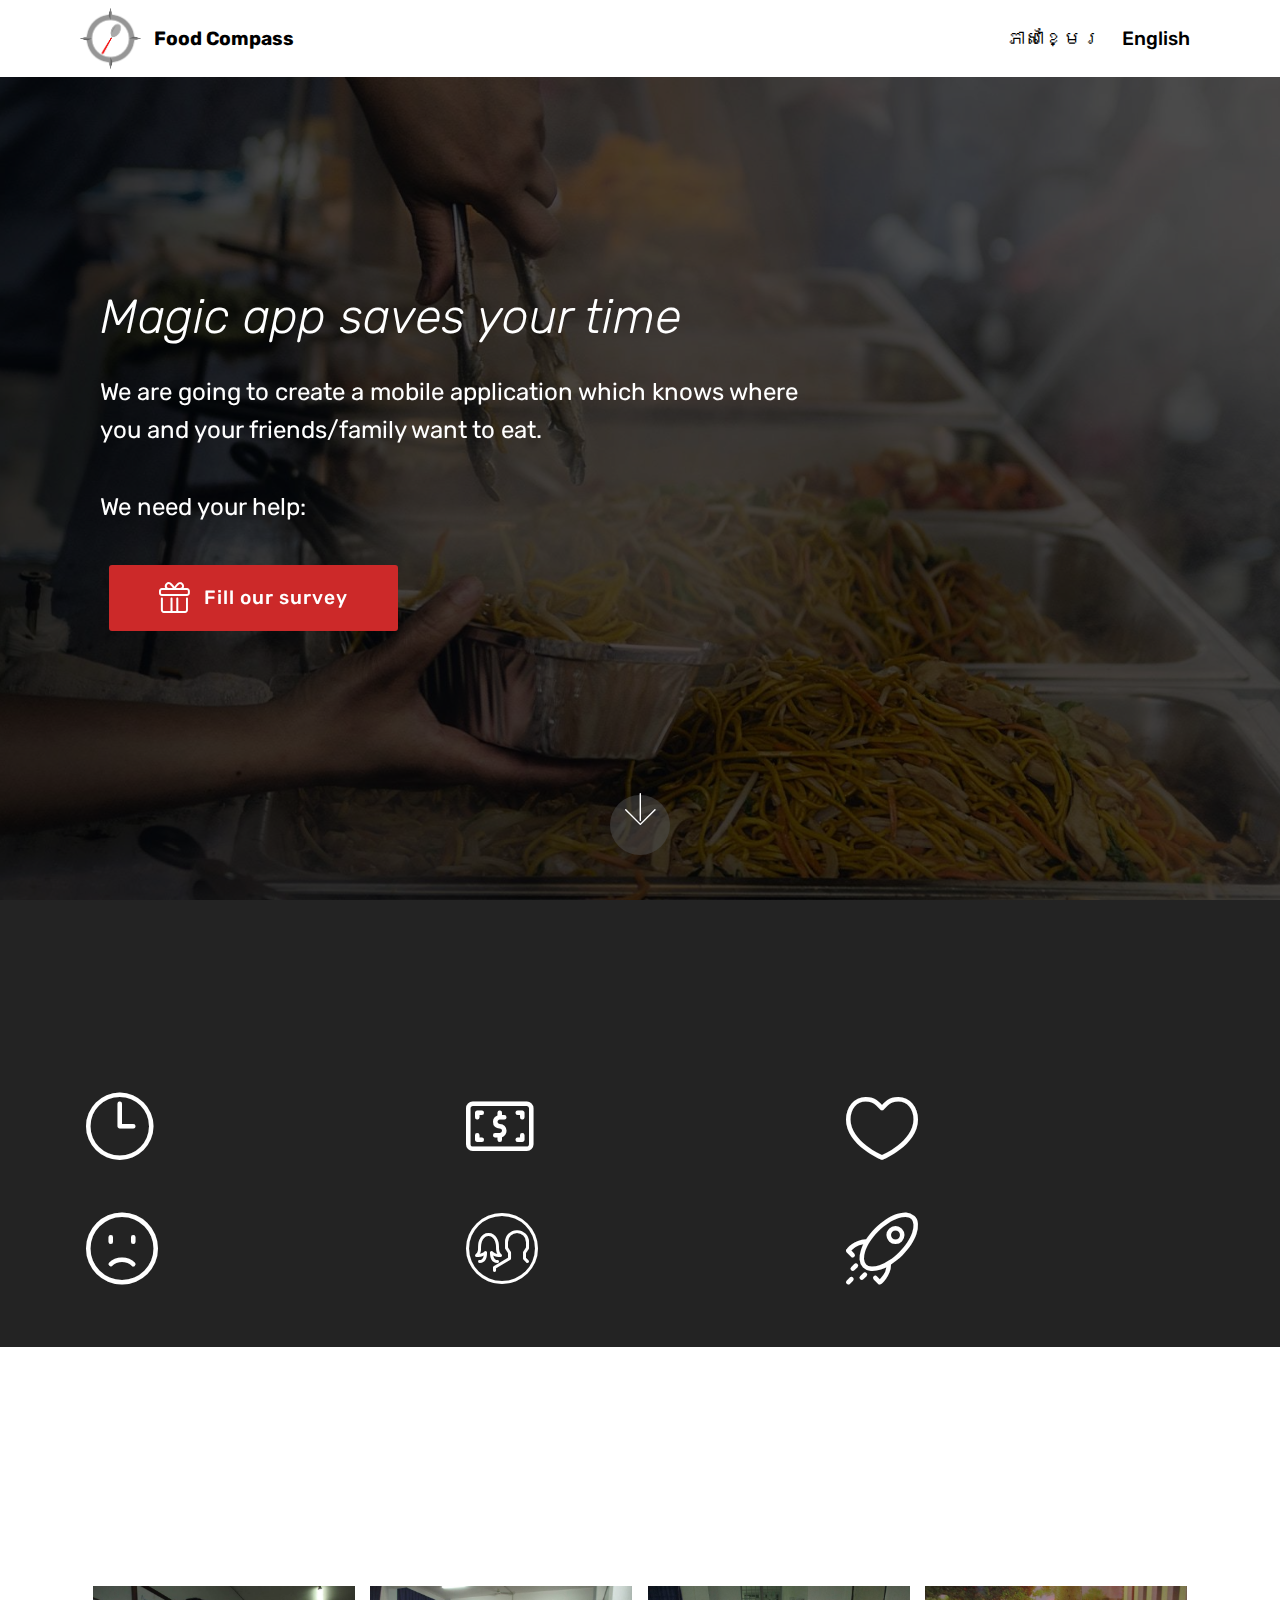
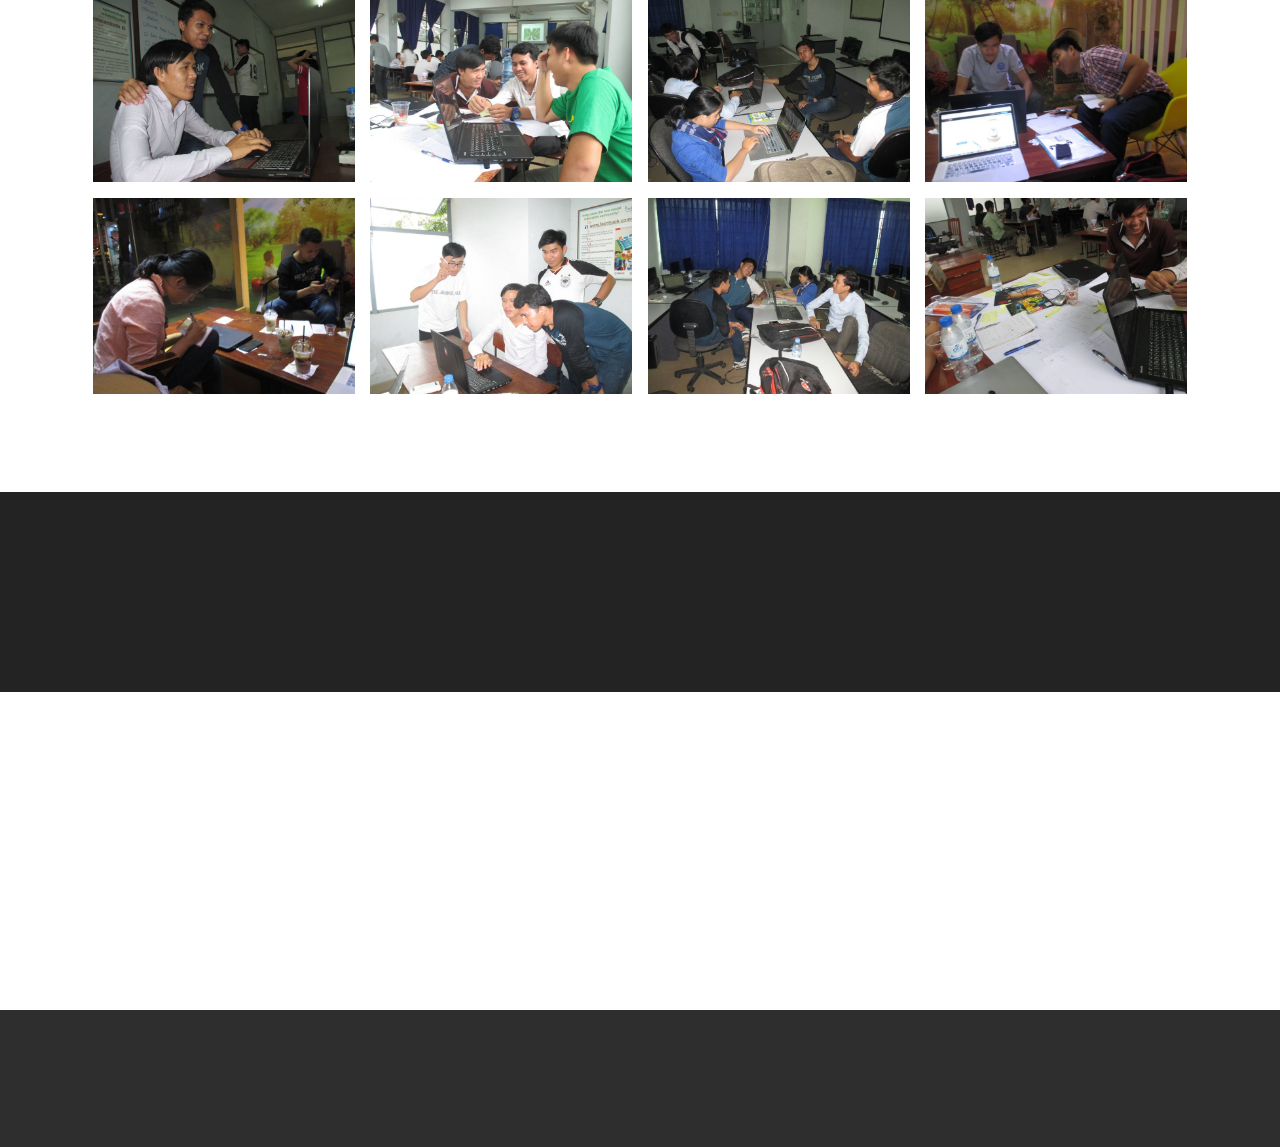
==== commit c2608a38: "initial commit" ====
--- a/indexen.html
+++ b/indexen.html
@@ -26,7 +26,7 @@
   
 </head>
 <body>
-<section class="menu cid-qBIYB5HVua" once="menu" id="menu2-s" data-rv-view="930">
+<section class="menu cid-qBIYB5HVua" once="menu" id="menu2-s" data-rv-view="1206">
 
     
 
@@ -46,7 +46,8 @@
                         <img src="assets/images/logo-1000x1000.png" alt="Food Compass" title="Food Compass" media-simple="true" style="height: 3.8rem;">
                     </a>
                 </span>
-                
+                <span class="navbar-caption-wrap"><a class="navbar-caption text-black display-4" href="https://thyrithsor.github.io/foodcompass">
+                        Food Compass</a></span>
             </div>
         </div>
         <div class="collapse navbar-collapse" id="navbarSupportedContent">
@@ -58,7 +59,7 @@
     </nav>
 </section>
 
-<section class="engine"><a href="https://mobirise.co/a">website builder</a></section><section class="header9 cid-qBHKgTJn7J mbr-fullscreen mbr-parallax-background" id="header9-1" data-rv-view="932">
+<section class="engine"><a href="https://mobirise.co/p">bootstrap menu</a></section><section class="header9 cid-qBHKgTJn7J mbr-fullscreen mbr-parallax-background" id="header9-1" data-rv-view="1208">
 
     
 
@@ -82,7 +83,7 @@
     </div>
 </section>
 
-<section class="mbr-section content4 cid-qBIAZUFEey" id="content4-m" data-rv-view="935">
+<section class="mbr-section content4 cid-qBIAZUFEey" id="content4-m" data-rv-view="1211">
 
     
 
@@ -98,7 +99,7 @@
     </div>
 </section>
 
-<section class="features10 cid-qBIyPiliEr" id="features10-j" data-rv-view="937">
+<section class="features10 cid-qBIyPiliEr" id="features10-j" data-rv-view="1213">
 
     
 
@@ -146,7 +147,7 @@
     </div>
 </section>
 
-<section class="features10 cid-qBIza59cbl" id="features10-l" data-rv-view="940">
+<section class="features10 cid-qBIza59cbl" id="features10-l" data-rv-view="1216">
 
     
 
@@ -195,7 +196,7 @@
     </div>
 </section>
 
-<section class="mbr-section content4 cid-qBIBSlefHM" id="content4-n" data-rv-view="943">
+<section class="mbr-section content4 cid-qBIBSlefHM" id="content4-n" data-rv-view="1219">
 
     
 
@@ -211,7 +212,7 @@
     </div>
 </section>
 
-<section class="mbr-gallery mbr-slider-carousel cid-qBIjQQuGYw" id="gallery1-3" data-rv-view="945">
+<section class="mbr-gallery mbr-slider-carousel cid-qBIjQQuGYw" id="gallery1-3" data-rv-view="1221">
 
     
 
@@ -221,7 +222,7 @@
 
 </section>
 
-<section class="mbr-section content8 cid-qBICW6HotH" id="content8-o" data-rv-view="980">
+<section class="mbr-section content8 cid-qBICW6HotH" id="content8-o" data-rv-view="1256">
 
     
 
@@ -234,7 +235,7 @@
     </div>
 </section>
 
-<section class="cid-qBIkd5uC1O" id="social-buttons3-5" data-rv-view="981">
+<section class="cid-qBIkd5uC1O" id="social-buttons3-5" data-rv-view="1257">
     
     
 
@@ -270,7 +271,7 @@
     </div>
 </section>
 
-<section once="" class="cid-qBIDW0Dniy" id="footer6-r" data-rv-view="984">
+<section once="" class="cid-qBIDW0Dniy" id="footer6-r" data-rv-view="1260">
 
     
 
@@ -279,8 +280,7 @@
     <div class="container">
         <div class="media-container-row align-center mbr-white">
             <div class="col-12">
-                <p class="mbr-text mb-0 mbr-fonts-style display-7"><strong>
-                    ទំនាក់ទំនងពួកយើង:</strong><br><br><strong>អ៊ីមែល</strong>: mardy.sam.an@gmail.com</p>
+                <p class="mbr-text mb-0 mbr-fonts-style display-7"><strong>Contact us:</strong><br><br><strong>E-mail&nbsp;</strong>: mardy.sam.an@gmail.com</p>
             </div>
         </div>
     </div>
